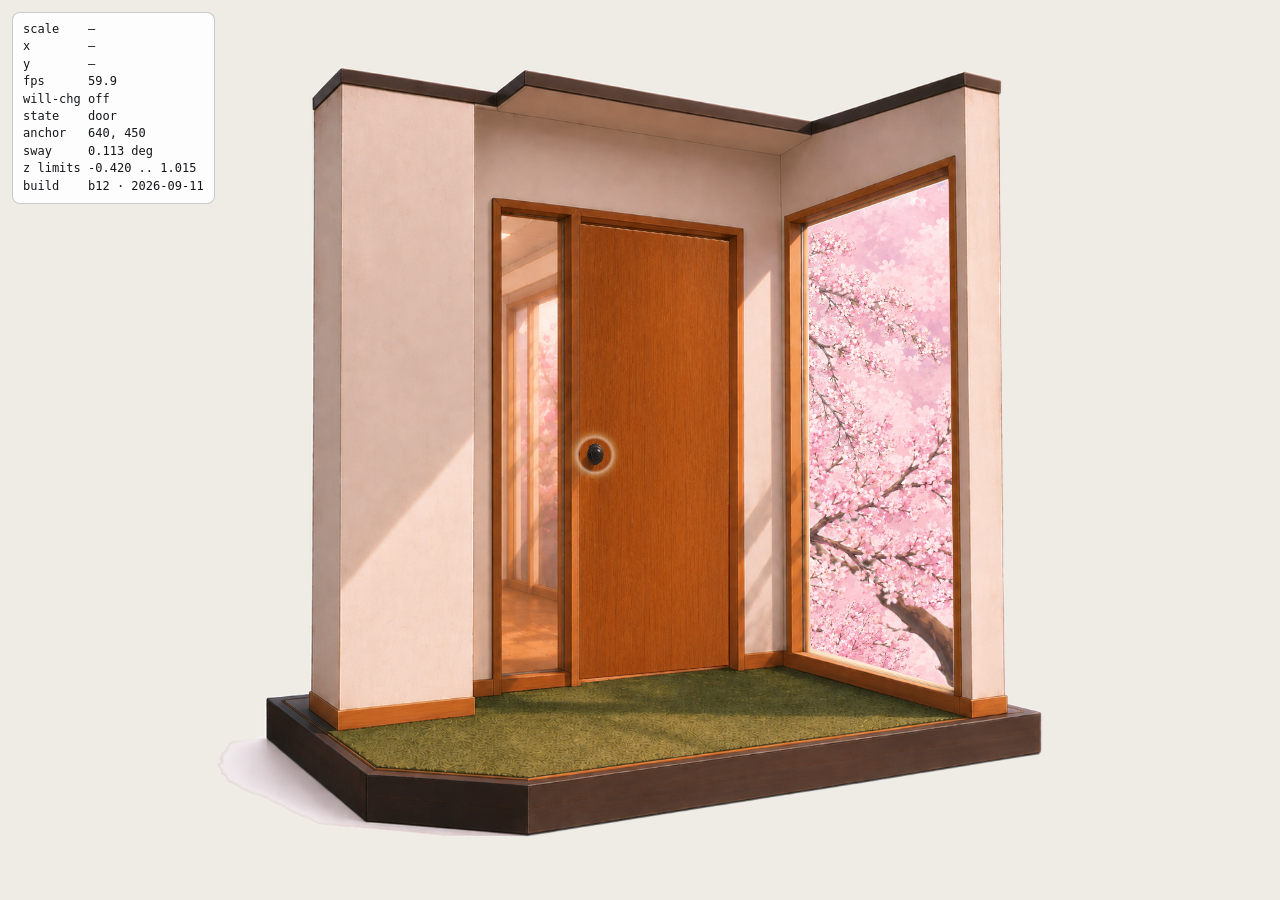
==== index.html @ 1ac0e824 "Publish diorama prototype" ====
<!doctype html>
<html lang="en">
<head>
<meta charset="utf-8">
<meta name="viewport" content="width=device-width, initial-scale=1">
<title>Diorama — feel prototype</title>

<!--
  FEEL PROTOTYPE — pan / zoom over a layered diorama.

  Single file, no build step, no network. The only external resources are the
  PNGs under design-lab/assets, by relative path — the cut-outs as delivered,
  plus assets/derived/, which design-lab/tools/prepare-assets.py writes by
  turning each object's baked-on pale contact shadow into honest alpha. Re-run
  that script whenever an asset is regenerated.

  §-references in the comments point at design-lab/research/diorama-motion.md
  for the camera, and at design-lab/research/natural-motion.md for the wind and
  the door swing. Every placement number in the scene layer was measured off
  the artwork; the comment beside it says how.

  The script is in two halves and they do not know about each other:
    §1–§4  camera + physics. Pure maths and one DOM-free state machine.
           This is the part that becomes lib/diorama/* in the real build.
    §5–§11 scene composition: this file's artwork, DOM, input plumbing,
           door transition, HUD.
  Both are reachable from window.Diorama, which is also what the
  verification harness drives.

  Entry points:
    prototype-feel.html          starts on the door scene
    prototype-feel.html#room     skips straight into the room
-->

<style>
  *, *::before, *::after { box-sizing: border-box; }

  html, body {
    margin: 0;
    height: 100%;
    background: #efece6;
    color: #14161a;
    font: 12px/1.45 ui-monospace, SFMono-Regular, Menlo, Consolas, monospace;
    -webkit-font-smoothing: antialiased;
  }

  #app { position: fixed; inset: 0; overflow: hidden; }

  [hidden] { display: none !important; }

  /* ─────────────────────────────────────────────────────────────────────
     VIEWPORT + STAGE
     §2.7 — we own every gesture on this element only, never on the page.
     ───────────────────────────────────────────────────────────────────── */
  .viewport {
    position: absolute;
    inset: 0;
    overflow: hidden;
    touch-action: none;
    overscroll-behavior: none;
    user-select: none;
    -webkit-user-select: none;
    cursor: grab;
  }
  .viewport[data-dragging="1"] { cursor: grabbing; }
  .viewport:focus { outline: none; }
  .viewport:focus-visible { box-shadow: inset 0 0 0 3px #fff, inset 0 0 0 6px #14161a; }

  /* §2.1 — transform-origin MUST be 0 0 or the anchoring algebra is only
     approximate. The box is the world box: 1306 x 1205, the base plate's
     natural size, which is WORLD in the script. */
  .stage {
    position: absolute;
    left: 0; top: 0;
    width: 1306px;
    height: 1205px;
    transform-origin: 0 0;
    /* NO will-change here. §3.3 — it is toggled from script, never declared. */
  }

  .paint { position: absolute; inset: 0; }

  /* One depth group = one constant 2D pan multiplier. §4.1 */
  .depth { position: absolute; inset: 0; transform-origin: 0 0; pointer-events: none; }
  .prop--spinnable { pointer-events: auto; }

  /* NO mix-blend-mode anywhere in this file. Every object in design-lab/assets
     is a real RGBA cut-out, and design-lab/tools/prepare-assets.py has already
     turned each one's baked-on pale contact shadow into either honest alpha or
     nothing at all. multiply was the workaround for opaque-RGB-on-white art;
     it is what made the desk look transparent, because it also multiplied the
     wood by whatever was behind it. */

  /* A static clipped aperture. The clip never moves; its children parallax and
     sway inside it. The room plate's glass is opaque paint, so the tree has to
     be drawn OVER the plate and cut back to the glass — which is what makes the
     clip the load-bearing part: it is the only thing standing between the tree
     canvas and the wall. Its polygons are measured from the plate's own pixels,
     see WINDOWS. */
  .slot { position: absolute; inset: 0; }

  .art { position: absolute; display: block; height: auto; -webkit-user-drag: none; }

  /* ── the tree, in pieces ──────────────────────────────────────────────
     One flat raster can only move as one thing, which is exactly what the
     owner rejected. The tree is now COMPOSED: far blossom haze, then the
     trunk, then five separate blossom branches, each a real cut-out hinged
     at the measured point where its bough runs off its own frame. Each layer
     carries its own transform-origin inline (measured from its alpha, see
     TREE_LAYERS), its own amplitude and its own phase lag, so the motion
     travels through the canopy instead of swinging in sync.
     No will-change: the running transform is already the compositing reason,
     and pinning it would fight the zoom's raster scale (diorama-motion §3.3). */
  .tree-layer { position: absolute; display: block; height: auto; -webkit-user-drag: none; }

  /* ── a BENDING bough (research/branch-bend.md §3.1, §6.2) ─────────────
     A rigid rotation swings a whole bough like a stick — the owner's exact
     objection. A real bough is a cantilever: displacement grows toward the
     tip as roughly s², sub-branches lag the base, blossom shimmers on top.
     Each bough is therefore a CHAIN of N nested segments. Every .seg is an
     unclipped wrapper rotated a little about the point where the bough's
     centreline crosses its seam; inside it, one overflow-hidden .strip shows
     that segment's band of the SAME image (one decode), and the next .seg
     rides inside it, so rotations accumulate down the chain and the composite
     curves. Chain, not fan: a fan shears neighbouring strips against each
     other by up to 3.7 px at the tip; a chain has zero shear, only a wedge
     the 8 px overlap hides. */
  .bough       { position: absolute; }
  .seg         { position: absolute; inset: 0; }
  .strip       { position: absolute; overflow: hidden; }
  .strip > img { position: absolute; left: 0; top: 0; display: block; height: auto; -webkit-user-drag: none; }

  /* The plate's own glass is a warm cream. A scrim over the whole aperture
     puts sky, haze and branches behind the same pane instead of leaving the
     composition looking pasted into a hole. */
  .glaze { position: absolute; inset: 0; pointer-events: none;
           background: linear-gradient(160deg, rgb(255 246 226 / .30), rgb(255 232 205 / .16) 55%, rgb(246 238 255 / .22)); }

  /* ── desktop objects ──────────────────────────────────────────────────
     The contact shadow is drawn here rather than left baked into the art, so
     that a hover can lift the object and grow its shadow — the cheapest signal
     that a thing is a thing and not a sticker. ::before is the shadow, sized
     and placed from the object's own footprint by buildProps(). */
  .prop { position: absolute; }
  /* height:auto is load-bearing: the width/height ATTRIBUTES on the <img> are
     presentational hints, so without it the object is stretched to its natural
     pixel height inside a percentage-width box. */
  .prop__img { position: absolute; left: 0; top: 0; width: 100%; height: auto;
               -webkit-user-drag: none;
               transition: transform 160ms cubic-bezier(.22,.61,.36,1); }
  .prop::before {
    content: "";
    position: absolute;
    left: 50%;
    top: calc(100% - var(--sh-y, 0px));         /* up from the object's foot */
    width: var(--sh-w, 0);
    height: var(--sh-h, 0);
    border-radius: 50%;
    background: rgb(52 40 22 / .38);
    filter: blur(var(--sh-blur, 3px));
    /* ONLY opacity transitions here, deliberately. This element carries a
       blur(), and scaling a blurred element forces the browser to re-run the
       blur every frame of the transition — ten props each re-blurring on
       hover is what made pointing at the desk stutter. Opacity on an already
       rasterised layer is a compositor-only change and costs nothing. */
    transition: opacity 160ms linear;
    transform: translate(-50%, -50%);
  }
  .prop--noshadow::before { display: none; }
  .prop:hover::before { opacity: .78; }
  /* The lift stays: translate is compositor-only and the img carries no
     filter, so it is cheap. It is also the whole affordance. */
  .prop:hover .prop__img { transform: translateY(-4%); }
  /* Fixed props (the chair) keep their painted floor shadow: no lift, or the
     baked shadow would slide up the carpet with the image. Hover affordance
     comes from the focus ring and cursor instead. */
  .prop--fixed:hover .prop__img { transform: none; }

  /* ── THE CHAIR SWIVEL ─────────────────────────────────────────────────
     A real swivel from one flat image. The turnaround sheet exists but its
     three rows sit at different camera heights (y-extents 72-383, 59-351,
     17-327), so playing those frames in sequence makes the chair hop; that
     needs a re-render at one height before it is usable.

     scaleX does the work instead, and it is not a cheat — it is exactly what
     an orthographic camera sees as a body turns about its vertical axis:
     full width face-on, zero edge-on, negative (mirrored) showing the back.
     Two full turns, decelerating, with a small vertical squash at the fastest
     part so it has weight rather than looking like a flipping card. The chair
     keeps its own painted floor shadow, so the transform origin sits at the
     castors and the shadow turns with it. */
  .prop--spin-unused .prop__img {
    animation: chairSwivel 2600ms cubic-bezier(.18,.55,.28,1) both;  /* owner 2026-09-06: 1500ms read as a spin-top */
    transform-origin: 50% 92%;              /* the castor hub, not the image centre */
  }
  @keyframes chairSwivel {
    0%   { transform: scaleX(1)     scaleY(1); }
    12%  { transform: scaleX(.30)   scaleY(1.012); }
    25%  { transform: scaleX(-.85)  scaleY(.994); }
    37%  { transform: scaleX(-.35)  scaleY(1.010); }
    50%  { transform: scaleX(.92)   scaleY(.996); }
    64%  { transform: scaleX(.34)   scaleY(1.006); }
    78%  { transform: scaleX(-.80)  scaleY(.998); }
    90%  { transform: scaleX(-.28)  scaleY(1.002); }
    100% { transform: scaleX(1)     scaleY(1); }
  }
  /* Keyboard users get the same affordance the cursor gets. */
  .jelly-canvas { position: absolute; touch-action: none; }
  /* the live IST clock's hands: bottom-anchored slivers over the handless
     face (centre 36.4%/32.3% of the art, radius ~24% of its width) */
  .clock-hand {
    position: absolute;
    left: 20.9%;                    /* painted clock's face on the desk plate */
    translate: -50% 0;
    background: #4a3b2a;
    transform-origin: 50% 100%;
    border-radius: 45%;
    pointer-events: none;
  }
  .clock-hand--h { width: 0.42%; top: 5.17%; height: 1.03%; }
  .clock-hand--m { width: 0.32%; top: 4.7%; height: 1.51%; }
  .clock-cap {
    left: 20.9%; top: 6.21%;
    width: 0.7%; aspect-ratio: 1;
    translate: -50% -50%;
    border-radius: 50%;
    background: #6a5230;
  }
  .lamp-zone {
    position: absolute;
    pointer-events: auto;               /* the .depth wrapper is pointer-transparent */
    left: 24.5%; top: 1.19%;
    width: 10%; height: 11.94%;
    background: transparent;
    border: 0; padding: 0;
    border-radius: 50%;
    cursor: pointer;
  }
  .lamp-zone:focus-visible { outline: none; box-shadow: 0 0 0 2px #fff, 0 0 0 5px #14161a; }
  /* the pull chain IS the painted chain: its own pixels sliced from the
     plate (asset 420,80-452,142), rendered exactly over itself — invisible
     at rest, the door-knob trick — and stretched on the pull. The earlier
     decorative bar drew a SECOND string beside the painted one. */
  .lamp-string {
    position: absolute;
    left: 30.24%; top: 6.63%;
    width: 2.30%; height: auto;
    transform-origin: 50% 4%;
    pointer-events: none;
    -webkit-user-drag: none;
  }
  .lamp-string--pull { animation: lampPull 420ms cubic-bezier(.3,.9,.4,1); }
  @keyframes lampPull {
    0%   { transform: scaleY(1); }
    40%  { transform: scaleY(1.45); }
    70%  { transform: scaleY(0.92); }
    100% { transform: scaleY(1); }
  }
  .chair-spin {
    position: absolute; bottom: 0;
    background-image: url('assets/derived/chair-spin.png');
    background-repeat: no-repeat;
    pointer-events: none;
  }
  /* ── NIGHT ────────────────────────────────────────────────────────────
     One class on the stage. Plates crossfade (two imgs, opacity), the panes
     darken through their existing glaze, one indigo veil dims the rest, the
     lamp pools warm light, and fireflies drift outside the glass. Every
     moving part is opacity or transform — nothing rasterises per frame. */
  .art--night { opacity: 0; transition: opacity 1100ms ease; }
  .night .art--night { opacity: 1; }
  .night-veil {
    position: absolute; inset: -2%;
    background: linear-gradient(200deg, rgb(24 28 66 / .50) 0%, rgb(30 26 58 / .38) 55%, rgb(16 20 48 / .52) 100%);
    opacity: 0; transition: opacity 1100ms ease;
    pointer-events: none;
  }
  .night .night-veil { opacity: 0.62; }
  .night .glaze { background: rgb(16 18 48 / .55); transition: background 1100ms ease; }
  .glaze { transition: background 1100ms ease; }
  .lamp-glow {
    position: absolute;
    width: 340%; aspect-ratio: 1;
    left: 50%; top: 12%;
    translate: -50% -50%;
    background: radial-gradient(circle, rgb(255 214 140 / .7) 0%, rgb(255 196 110 / .36) 30%, rgb(255 180 90 / 0) 65%);
    opacity: 0; transition: opacity 1100ms ease;
    pointer-events: none;
  }
  /* the pool: warm light ON THE WOOD around the lamp's base, flattened to
     the desk's perspective — the old giant radial washed the window out and
     drowned the fireflies (owner's screenshot) */
  .leg-shadow {
    position: absolute;
    width: 8.5%; height: 2%;
    translate: -50% -30%;
    border-radius: 50%;
    background: radial-gradient(ellipse, rgb(30 24 16 / .38) 0%, rgb(30 24 16 / .16) 55%, rgb(30 24 16 / 0) 75%);
    pointer-events: none;
  }
  .mug-steam {
    position: absolute;
    top: 34.6%;                      /* just above the painted mug's rim */
    width: 1.6%; height: 4%;
    border-radius: 50%;
    background: radial-gradient(ellipse, rgb(255 255 250 / .40) 0%, rgb(255 255 250 / 0) 65%);
    pointer-events: none;
    animation: steamRise 3.8s ease-in-out infinite;
    opacity: 0;
  }
  @keyframes steamRise {
    0%   { transform: translateY(0) scale(0.7); opacity: 0; }
    25%  { opacity: .55; }
    70%  { opacity: .25; }
    100% { transform: translateY(-260%) scale(1.25) translateX(30%); opacity: 0; }
  }
  .lamp-pool {
    position: absolute;
    left: 29.5%; top: 13.5%;
    width: 30%; height: 12.7%;
    translate: -50% -50%;
    border-radius: 50%;
    background: radial-gradient(ellipse, rgb(255 208 130 / .5) 0%, rgb(255 190 110 / .22) 45%, rgb(255 180 90 / 0) 72%);
    opacity: 0; transition: opacity 1100ms ease;
    pointer-events: none;
  }
  .night .lamp-pool { opacity: 1; }
  .night .lamp-glow { opacity: 1; }
  .firefly {
    position: absolute;
    width: 13px; height: 13px; border-radius: 50%;
    box-shadow: 0 0 10px 2px rgb(255 232 150 / .55);
    background: radial-gradient(circle, rgb(255 240 170 / .95) 0%, rgb(255 220 120 / .35) 45%, rgb(255 220 120 / 0) 70%);
    opacity: 0; transition: opacity 1500ms ease;
    pointer-events: none;
    animation: fireflyDrift var(--ff-dur, 11s) ease-in-out infinite alternate,
               fireflyPulse 3.1s ease-in-out infinite;
    animation-play-state: paused, paused;
  }
  .night .firefly { opacity: 1; animation-play-state: running, running; }
  @keyframes fireflyDrift {
    0%   { transform: translate(0, 0); }
    30%  { transform: translate(var(--ff-x1, 26px), var(--ff-y1, -34px)); }
    65%  { transform: translate(var(--ff-x2, -18px), var(--ff-y2, -12px)); }
    100% { transform: translate(var(--ff-x3, 12px), var(--ff-y3, -46px)); }
  }
  @keyframes fireflyPulse {
    0%, 100% { filter: none; opacity: .55; }
    50%      { opacity: 1; }
  }
  .prop--spinnable { cursor: pointer; }
  .prop--spinnable:focus-visible { outline: none; }
  .prop--spinnable:focus-visible .prop__img {
    filter: drop-shadow(0 0 0 #fff) drop-shadow(0 0 3px #14161a);
  }

  /* ─────────────────────────────────────────────────────────────────────
     HOTSPOTS — siblings of the painted stack, never children of it.
     §6.5(a): role="img" makes every descendant presentational.
     ───────────────────────────────────────────────────────────────────── */
  /* THE OVERLAY THAT ATE EVERY CLICK (found 2026-09-06): this list spans the
     whole stage ABOVE the props and hit-tested solid — elementFromPoint over
     the chair returned .hotspots, so no prop ever received a real click (the
     owner's dead chair/jelly; synthetic-event tests bypassed hit-testing and
     hid it). The list must be transparent to the pointer; only its buttons
     are controls. Same for the .depth wrappers below. */
  .hotspots { position: absolute; inset: 0; margin: 0; padding: 0; list-style: none; pointer-events: none; }
  .hotspots .hotspot { pointer-events: auto; }
  .hotspot {
    position: absolute;
    /* §6.5(c) — never smaller than 24 rendered CSS px. --k-settled is written
       once when motion settles, never inside a gesture. */
    min-width: calc(24px / var(--k-settled, 1));
    min-height: calc(24px / var(--k-settled, 1));
    translate: -50% -50%;
    padding: 0;
    border: 0;
    border-radius: 50%;
    /* A RING, not a blob (owner, 2026-09-04: the wide soft donut read as an
       orange smudge). A thin bright band hugging the knob with a fast falloff
       reads as light catching a rim; the centre stays transparent so the
       painted knob does the acting. */
    background: radial-gradient(circle,
      rgb(255 248 228 / 0) 0%, rgb(255 248 228 / 0) 31%,
      rgb(255 250 234 / .5) 36%, rgb(255 226 150 / .22) 43%,
      rgb(255 214 130 / .06) 50%, rgb(255 205 100 / 0) 60%);
    cursor: pointer;
    animation: knobPulse 3.8s ease-in-out infinite;
    transition: opacity 300ms ease-out;
  }
  .hotspot:hover, .door-knob:hover { animation-play-state: paused; opacity: 1; }
  .hotspot:focus-visible { outline: none; box-shadow: 0 0 0 2px #fff, 0 0 0 5px #14161a; }

  /* Breathing, not blinking: small amplitude, slow period, and the scale
     stays near 1 so the halo never lurches. */
  @keyframes knobPulse {
    0%, 100% { opacity: .55; scale: .97; }
    50%      { opacity: .95; scale: 1.05; }
  }

  /* ─────────────────────────────────────────────────────────────────────
     DOOR SCENE
     Paint order: full plate (contains the closed door) -> the warm opening
     painted over the closed leaf -> a clipped copy of the leaf that swings
     away and reveals it.
     ───────────────────────────────────────────────────────────────────── */
  .door-scene { position: absolute; inset: 0; display: grid; place-items: center; }
  .door-frame {
    position: relative;
    width: min(88vw, calc(88vh * 1354 / 1161));
    aspect-ratio: 1354 / 1161;
    transform-origin: 50% 52%;
  }
  /* The door-frame box is the ENTRY plate's 1354 x 1161, because every door
     measurement in this file was taken in that plate's pixel coordinates. The
     leaf-less plate is 1353 x 1163 and registers onto it at (-1, -1) — found
     by minimising squared error over a +-6 px search on a ceiling band with no
     door in it — so it is placed by that offset rather than stretched to fit. */
  .door-frame > img.plate {
    position: absolute;
    left: -0.0739%;                             /* -1 / 1354 */
    top: -0.0861%;                              /* -1 / 1161 */
    width: 99.9261%;                            /* 1353 / 1354 */
    height: auto;
  }
  /* The entry window: same lavender sky backstop and the same tree layers as
     the room, clipped to the aperture measured on the entry plate. Sits under
     the door-opening in paint order (the leaf swings in front of the wall, and
     the wall is in front of the glass). */
  .entry-window {
    position: absolute; inset: 0;
    background: linear-gradient(180deg, #d6c2e6 0%, #debad0 52%, #eecad7 100%);
    /* aperture on the 1354 x 1161 entry frame: TL(924,255) TR(1129,185)
       BR(1137,929) BL(927,870), flood-filled from a seed in the glass */
    clip-path: polygon(68.24% 21.96%, 83.38% 15.94%, 83.97% 80.02%, 68.46% 74.94%);
  }
  .entry-window .tree-layer { position: absolute; }
  /* The head and the threshold, and NOT the jambs. The clip is on the WRAPPER,
     never on the leaf: it must apply AFTER the leaf's transform, and clip-path
     on a transformed element itself is applied in that element's own space.

     VERIFIED, because it decides the whole technique: a clip-path on this
     ancestor does NOT flatten the leaf's own perspective. Rendered both cases
     side by side in headless Chrome — a leaf at perspective(600px)
     rotateY(-45deg) inside a clip-path parent and inside a plain parent give
     byte-identical geometry (74.34 x 160 both). Flattening applies to a
     CHILD's 3D context; here perspective() lives inside the leaf's own
     transform, so it is self-contained and safe.

     THE BUG THIS PARAGRAPH ONCE WAS: this comment was previously closed one
     paragraph early, leaving the text below as RAW TEXT in the stylesheet — a
     parse error that silently dropped the ENTIRE .door-opening rule. No clip
     existed at all: the leaf passed through the plaster on every swing, the
     owner reported "it overlaps with the frame" three times, and every
     verification still was judged for pose rather than occlusion. Found
     2026-09-06 by diffing a mid-swing frame against the closed frame and
     asking which pixels changed OUTSIDE the aperture.

     THE FREE-SIDE JAMB IS LOAD-BEARING. The correct inward swing
     carries the leaf's free stile up to 17.38 px PAST the jamb (plate x 586.3
     -> 568.92 at 21.17 deg, back by 43.69), and that overhang is physically
     behind the wall. Without this clip the leaf visibly passes THROUGH the
     plaster for the first 44 degrees, which is a worse tell than the squash.
     43.264% = 585.8/1354; the painted leaf's opaque edge renders at 587.96, so
     2.16 px of clearance and nothing is shaved at rest. The head and threshold
     percentages are the EXISTING lines re-evaluated at the new left edge —
     recomputing them is not optional, since keeping the old y values while
     moving x re-slopes both edges by ~10 px. */
  .door-opening {
    position: absolute; inset: 0;
    clip-path: polygon(43.264% 21.048%, 61.299% 23.489%,
                       61.299% 77.286%, 43.264% 79.281%);
  }

  /* THE LEAF. A real cut-out now, so there is no clip-path, no filter and no
     opacity on it — natural-motion.md §3.5 and diorama-motion.md §4.1 both
     note that any of those silently flattens a 3D context, and the closed pose
     below IS a projective transform. The wrapper's clip is safe because the
     leaf is a leaf: it has no 3D descendants for the flattening to affect.

     Two transforms are composed, and the order matters:
       matrix(swing) matrix3d(closed)
     `closed` maps the flat 580 x 1297 elevation onto the trapezoid the leaf
     actually occupies in the painting (measured; see DOOR in the script), so
     at rest the leaf is pixel-for-pixel the painted door. `swing` is the exact
     affine image of a rotation about a vertical hinge under a parallel
     projection (§3.5) and is the identity at 0°, so composing the two cannot
     disturb the closed pose. Both act about transform-origin, which sits on
     the hinge line — the whole line is fixed by the rotation, so only its x
     matters. 808.5 px of 580 = 139.397%. */
  .door-leaf {
    position: absolute;
    left: 0; top: 0;
    width: 42.836%;                             /* 580 / 1354 */
    height: auto;
    /* The pose is ONE absolute matrix3d in the element's own box, so there is
       no origin to conjugate by and no transform list to order. 139.397%
       45.093% was correct when the swing was a separate factor in plate space;
       with the solved camera it is actively wrong. */
    transform-origin: 0 0;
    -webkit-user-drag: none;
  }
  /* THE SHADOW AND THE SHADE. The face shading and cast shadow used to be one
     doorLeafFilter() string rewritten on the leaf every frame; a drop-shadow()
     whose offset and blur both change defeats the compositor's filter cache,
     so the whole leaf re-rasterised per frame — measured at ~233 ms of
     RasterTask inside the 1.4 s swing at DPR 2 (the "door feels laggy" item
     in DECISIONS §16). Both are now their own <img> whose filter never
     changes, so they rasterise once and the per-frame writes are transform
     and opacity only — compositor work, like the props' hover fix. Both start
     at opacity 0, so the closed pose stays bit-identical to the painting. */
  .door-shadow {
    position: absolute;
    left: 0; top: 0;
    width: 57.016%;                             /* 772 / 1354 */
    height: auto;
    transform-origin: 0 0;
    opacity: 0;
    pointer-events: none;
    -webkit-user-drag: none;
  }
  .door-shade {
    position: absolute;
    left: 0; top: 0;
    width: 42.836%;                             /* 580 / 1354, the leaf's box */
    height: auto;
    transform-origin: 0 0;
    opacity: 0;
    pointer-events: none;
    -webkit-user-drag: none;
  }
  .door-edge {
    position: absolute;
    left: 0; top: 0;
    width: 2.363%;                              /* 32 / 1354 */
    height: auto;
    transform-origin: 0 0;
    opacity: 0;
    pointer-events: none;
    -webkit-user-drag: none;
  }
  .door-knob-twist {
    position: absolute;
    left: 45.077%; top: 50.585%;                /* the knob's rendered centre */
    width: 2.511%;                              /* 34 / 1354 */
    height: auto;
    translate: -50% -50%;
    pointer-events: none;
    -webkit-user-drag: none;
  }
  /* Centred on the knob the leaf actually carries. The knob's dark pixels in
     assets/derived/just-door.png have their centroid at (60.4, 657.3), which
     the closed-pose homography puts at plate (610.3, 587.3) — 45.08% across
     and 50.59% down the 1354 x 1161 frame. */
  .door-knob {
    position: absolute;
    left: 45.077%; top: 50.585%;
    width: 7.6%; aspect-ratio: 1;
    translate: -50% -50%;
    padding: 0; border: 0; border-radius: 50%;
    /* Same ring treatment as .hotspot: the painted knob stays visible through
       the transparent centre (30% of the 44.8px farthest-corner radius keeps
       a clear hole over the 14.3px knob, with the bright band just outside). */
    background: radial-gradient(circle,
      rgb(255 248 228 / 0) 0%, rgb(255 248 228 / 0) 31%,
      rgb(255 250 234 / .5) 36%, rgb(255 226 150 / .22) 43%,
      rgb(255 214 130 / .06) 50%, rgb(255 205 100 / 0) 60%);
    cursor: pointer;
    animation: knobPulse 3.8s ease-in-out infinite;
    transition: opacity 300ms ease-out;
  }
  .door-knob:focus-visible { outline: none; box-shadow: 0 0 0 2px #fff, 0 0 0 5px #14161a; }

  /* Overexposure, not a cut to white: a white radial that grows and washes
     out from the doorway, so the scene blows out rather than being replaced.

     Deliberately NOT mix-blend-mode: screen. This element is inset:-60%, so
     it covers 2.2x the viewport in each axis, and it animates scale AND
     opacity for 1.75 s straight over the door art. A blend mode on that makes
     the compositor read the backdrop back every frame across the whole
     screen, which is the single most expensive thing in the transition. Over
     a light scene, white-over-alpha and white-screen are visually all but the
     same, so this buys the entire cost back for nothing. */
  .bloom {
    position: absolute;
    inset: -60%;
    pointer-events: none;
    background: radial-gradient(circle at 50% 49%, #fff 0%, #fff 24%, rgb(255 253 245 / .5) 45%, rgb(255 250 235 / 0) 70%);
    opacity: 0;
    transform-origin: 50% 50%;
  }

  /* ─────────────────────────────────────────────────────────────────────
     UI CHROME.  No backdrop-filter anywhere: its backdrop is the animating
     scene, so it would force a readback every frame.
     ───────────────────────────────────────────────────────────────────── */
  .ui { position: absolute; right: 12px; bottom: 12px; display: grid; gap: 8px; justify-items: end; }
  .pad { display: grid; grid-template-columns: repeat(3, 32px); grid-auto-rows: 32px; gap: 4px; }
  .pad button:nth-child(1) { grid-column: 2; }
  .row { display: flex; gap: 4px; }
  .pois { display: flex; gap: 4px; flex-wrap: wrap; justify-content: flex-end; max-width: 48vw; }

  /* Scoped to the UI chrome only. An unscoped `button` rule here once painted
     the door knob solid white on hover — the knob and hotspots are buttons
     too, and their hover treatment is theirs alone. */
  .ui button {
    font: inherit;
    color: #14161a;
    background: rgb(255 255 255 / .92);
    border: 1px solid rgb(20 22 26 / .24);
    border-radius: 7px;
    padding: 0 9px;
    min-height: 26px;
    cursor: pointer;
  }
  .ui button:hover { background: #fff; }
  button:focus-visible { outline: none; box-shadow: 0 0 0 2px #fff, 0 0 0 4px #14161a; }
  .pad button { padding: 0; }
  /* §6.6 — the rubber band is the signal that there is nothing more to see.
     Under reduced motion the band is gone, so the control has to say it. */
  button[aria-disabled="true"] { opacity: .42; cursor: default; }

  /* ─────────────────────────────────────────────────────────────────────
     DEBUG READOUT — toggled with D, visible by default.
     ───────────────────────────────────────────────────────────────────── */
  .hud {
    position: absolute;
    left: 12px; top: 12px;
    padding: 8px 10px;
    background: rgb(255 255 255 / .9);
    border: 1px solid rgb(20 22 26 / .22);
    border-radius: 8px;
    white-space: pre;
    pointer-events: none;
    font-variant-numeric: tabular-nums;
  }
  .hint {
    position: absolute;
    left: 12px; bottom: 12px;
    max-width: 46ch;
    padding: 8px 10px;
    background: rgb(255 255 255 / .8);
    border: 1px solid rgb(20 22 26 / .16);
    border-radius: 8px;
    color: rgb(20 22 26 / .78);
  }

  .sr-only {
    position: absolute; width: 1px; height: 1px; margin: -1px; padding: 0;
    overflow: hidden; clip-path: inset(50%); white-space: nowrap; border: 0;
  }

  /* §6.6 — reduced motion removes involuntary motion, never the interaction. */
  @media (prefers-reduced-motion: reduce) {
    .hotspot, .door-knob { animation: none; opacity: .85; }
    /* §6.6 — involuntary motion goes, the interaction stays. The wind is
       involuntary by definition, so every tree layer rests at identity: with
       no transforms the composition is simply the still painting. */
    .tree-layer, .seg { transform: none !important; }
    .prop__img, .prop::before { transition: none; }
  }
</style>
</head>

<body>
<div id="app">

  <!-- ── ROOM ─────────────────────────────────────────────────────────── -->
  <div class="viewport" id="viewport" tabindex="0" role="group"
       aria-label="Diorama room. Drag to pan, scroll or pinch to zoom. Arrow keys pan, plus and minus zoom, 0 resets."
       hidden>
    <div class="stage" id="stage">

      <!-- One composite image to assistive tech. §6.5(a) -->
      <div class="paint" role="img"
           aria-label="A cutaway model of a small office room on a plinth. A long wooden bench runs under a tall window, holding a clock, a stack of books, a folder, a notebook, an open laptop, a mug of coffee, a stack of photographs, a letter and pen, and an iPod. A swivel chair stands in front of it, a sticky note is stuck to the glass, and a cherry tree in blossom fills the window.">

        <!-- Base plate: the room SHELL only — walls, glass, carpet, plinth.
             Reference plane, depth factor 1.000. §4.2: splitting the desk out
             of this plate is the single asset change that decides whether the
             scene reads as a model or as a sticker. -->
        <div class="depth" data-z="0">
          <img class="art" src="assets/room-without-desk.png" alt=""
               width="1306" height="1205" draggable="false" style="left:0;top:0;width:100%">
          <img class="art art--night" src="assets/derived/room-night.png" alt=""
               width="1306" height="1205" draggable="false" style="left:0;top:0;width:100%">
        </div>

        <!-- Cherry tree seen through the two window apertures. Built by
             §5's buildWindows() from the WINDOWS table, because the layer's
             size is derived from the aperture and the layer's own parallax
             factor rather than hand-tuned. -->
        <div id="windows"></div>

        <!-- The desk, on its own plate in front of the shell. Placement is
             solved numerically, never eyeballed: see DESK in the script for the
             search and its residual. Built by buildDesk() so the one set of
             fitted numbers drives both the layer and the scale system. -->
        <div id="desk"></div>

        <!-- Everything that stands in the room. Built by §5's buildProps()
             from the PROPS table: each object states its real size in
             centimetres and where it touches the desktop, and its pixel size
             and position are derived. Nothing here is hand-sized, which is why
             adding an object is one row and no other change. -->
        <div id="props"></div>
      </div>

      <!-- Sibling of the painted stack, so it stays in the accessibility tree. -->
      <ul class="hotspots">
        <!-- Centred on the painted knob: its dark pixels' centroid on
             room-without-desk.png is (365,485) of 1306x1205 = 27.95%, 40.23%.
             .hotspot carries translate(-50%,-50%), so left/top ARE the centre. -->
        <li><button class="hotspot" id="exitKnob" type="button" data-nodrag
                    style="left:27.95%;top:40.23%;width:4.6%;aspect-ratio:1">
          <span class="sr-only">Leave the room and return to the door</span>
        </button></li>
      </ul>
    </div>
  </div>

  <!-- ── DOOR ─────────────────────────────────────────────────────────── -->
  <div class="door-scene" id="doorScene">
    <div class="door-frame" id="doorFrame">
      <!-- entry-base.png is a composite built offline (tools: see FIX-BRIEF):
           the doorless plate (without-door.png, so the corridor beyond is
           already painted and simply gets uncovered as the leaf swings off it)
           with the tree-free plate's EMPTY glass patched into the window, so
           the swaying branch stack can be composed behind the glass here just
           as it is inside the room. One plate, one leaf, one tree stack. -->
      <img class="plate" src="assets/entry-base.png"
           alt="A cutaway model of a small entryway on a plinth: a wooden door with a dark knob, a corridor beyond, and a cherry tree in blossom through the window."
           width="1353" height="1163" draggable="false">

      <!-- The window, with the same tree composition as the room's panes.
           Filled by buildEntryWindow(); the aperture polygon is measured off
           entry-no-tree.png by flood-filling the glass from a seed inside it. -->
      <div class="entry-window" id="entryWindow"></div>

      <!-- The leaf, inside the opening it can never leave. Its closed pose is a
           measured projective placement written by measureDoor(); the swing
           multiplies an affine on top of it. -->
      <div class="door-opening">
        <!-- The cast shadow, pre-blurred offline (tools/bake-door-shadow.py),
             clipped by the aperture; only shown for INWARD test poses. -->
        <img class="door-shadow" id="doorShadow" src="assets/derived/door-shadow.png" alt=""
             width="772" height="1489" draggable="false">
      </div>
      <!-- The leaf and companions sit OUTSIDE the clip since the swing went
           OUTWARD (2026-09-06): a door opening toward the viewer swings in
           FRONT of the wall, so the frame must not cut it. At rest the pose
           is pixel-identical to the painting either way. Edge slab first:
           when the projection folds it behind the face, the leaf paints over
           it. Shade last: a black baked copy at opacity (1 - b) equals
           brightness(b), rasterised once. -->
      <img class="door-edge" id="doorEdge" src="assets/derived/door-edge.png" alt=""
           width="32" height="1293" draggable="false">
      <img class="door-leaf" id="doorLeaf" src="assets/derived/just-door.png" alt=""
           width="580" height="1297" draggable="false">
      <img class="door-shade" id="doorShade" src="assets/derived/door-shade.png" alt=""
           width="580" height="1297" draggable="false">

      <!-- The knob, again, as a screen-aligned disc sliced from the plate at
           its rendered position — identical pixels over the painted knob, so
           invisible at rest. Rotating it during the knob beat sweeps the
           painted highlight: the twist the owner asked for. Hidden the moment
           the leaf starts moving, with the halo. -->
      <img class="door-knob-twist" id="knobTwist" src="assets/derived/door-knob.png" alt=""
           width="34" height="34" draggable="false">
      <button class="door-knob" id="enterKnob" type="button">
        <span class="sr-only">Open the door and enter the room</span>
      </button>
    </div>
  </div>

  <div class="bloom" id="bloom"></div>

  <!-- ── CHROME ───────────────────────────────────────────────────────── -->
  <!-- §6.5(b) WCAG SC 2.5.7: drag-to-pan is a failure without a
       single-pointer alternative. These are it. -->
  <div class="ui" id="ui" hidden>
    <div class="pois" id="pois"></div>
    <div class="row">
      <button type="button" data-cmd="zoom-out" id="btnOut" aria-label="Zoom out">&minus;</button>
      <button type="button" data-cmd="zoom-in" id="btnIn" aria-label="Zoom in">+</button>
      <button type="button" data-cmd="home">reset</button>
      <button type="button" data-cmd="exit">door</button>
    </div>
    <div class="pad">
      <button type="button" data-cmd="up" aria-label="Pan up">&uarr;</button>
      <button type="button" data-cmd="left" aria-label="Pan left">&larr;</button>
      <button type="button" data-cmd="down" aria-label="Pan down">&darr;</button>
      <button type="button" data-cmd="right" aria-label="Pan right">&rarr;</button>
    </div>
  </div>

  <div class="hud" id="hud"></div>
  <div class="hint" id="hint" hidden>drag to pan &middot; wheel or pinch to zoom &middot; arrows, + &minus; 0 &middot; D toggles this readout</div>
  <p class="sr-only" aria-live="polite" id="live"></p>
</div>

<script>
'use strict';

/* ══════════════════════════════════════════════════════════════════════
   §1  MATHS — pure, stateless, frame-rate independent.
   ══════════════════════════════════════════════════════════════════════ */

const clamp = (v, lo, hi) => (v < lo ? lo : v > hi ? hi : v);

/** ω₀ from Apple's "response" parameterisation: ω₀ = 2π / response. §2.2 */
const omegaFromResponse = (r) => (2 * Math.PI) / r;

/**
 * Exact closed-form step of the damped harmonic oscillator. §2.2
 *
 * NOT semi-implicit Euler. Euler drifts with refresh rate — the report
 * measures 99.6004 at 60 Hz against 99.8032 at 240 Hz for the same
 * integration — which would make the scene feel materially different on a
 * 120 Hz display. The closed form is composable, step(a) then step(b) ===
 * step(a+b), so it is frame-rate independent by construction.
 *
 * Mutates `s` in place: this runs every frame and must not allocate.
 */
function stepSpring(s, target, w0, zeta, dt) {
  const d = s.x - target;
  if (zeta < 1) {                                   // underdamped: one soft overshoot
    const w = w0 * Math.sqrt(1 - zeta * zeta);
    const e = Math.exp(-zeta * w0 * dt);
    const cs = Math.cos(w * dt);
    const sn = Math.sin(w * dt);
    const A = (s.v + zeta * w0 * d) / w;
    const pos = d * cs + A * sn;
    s.x = target + e * pos;
    s.v = e * (-zeta * w0 * pos + (A * w * cs - d * w * sn));
    return s;
  }
  const e = Math.exp(-w0 * dt);                     // critically damped: never overshoots
  s.x = target + e * (d + (s.v + w0 * d) * dt);
  s.v = e * (s.v - w0 * dt * (s.v + w0 * d));
  return s;
}

/**
 * Apple's UIScrollView resistance curve. §2.4
 *   f(x) = (x·d·c) / (d + c·x),   c = 0.55 on iOS
 * Monotonic, and asymptotes to `give` however hard you pull. That asymptote
 * is the physical signal: progressively harder, visibly refusing.
 */
const rubberband = (overshoot, give, c) => (overshoot * give * c) / (give + c * overshoot);

/** Project a raw value into [min,max] with soft resistance outside. §2.4 */
function bandTo(v, min, max, give, c) {
  if (max < min) { const mid = (min + max) / 2; min = mid; max = mid; }
  if (give <= 0 || c <= 0) return clamp(v, min, max);   // reduced motion degenerates to a hard clamp
  if (v < min) return min - rubberband(min - v, give, c);
  if (v > max) return max + rubberband(v - max, give, c);
  return v;
}

/**
 * Zoom by `dz` log-units keeping the viewport point (px,py) pinned. §2.1
 *
 *   w = (p − t)/k   and   w·k′ + t′ = p    ⟹    t′ = p − (p − t)·(k′/k)
 *   and k′/k = e^dz, so k drops out of the anchoring step entirely.
 *
 * Working in z = ln(scale) also removes the zoom-in/zoom-out asymmetry:
 * exp(+dz)·exp(−dz) === 1 exactly.
 */
function zoomAbout(cam, px, py, dz) {
  const s = Math.exp(dz);
  cam.z += dz;
  cam.x = px - (px - cam.x) * s;
  cam.y = py - (py - cam.y) * s;
  return cam;
}

/** Pan limits at a given zoom; centres the stage when it is smaller than the view. §2.1 */
function panBounds(world, view, z, margin) {
  const k = Math.exp(z);
  const axis = (content, viewport) =>
    content + 2 * margin >= viewport
      ? { min: viewport - content - margin, max: margin }
      : { min: (viewport - content) / 2, max: (viewport - content) / 2 };
  return { x: axis(world.w * k, view.w), y: axis(world.h * k, view.h) };
}

/* Wheel normalisation. §2.6 — there is no cross-browser meaning to a delta;
   the spec itself says authors cannot assume one. */
const LINE_PX = 16;
const PAGE_PX = 400;
const PINCH_GAIN = 2.2;
const WHEEL_NOTCH = 0.16;      // ln-units per detent ≈ 17% per click

function normalizeWheel(e) {
  let dx = e.deltaX, dy = e.deltaY;
  if (dx === 0 && e.shiftKey) { dx = dy; dy = 0; }                // horizontal wheel arrives as shift+deltaY
  if (e.deltaMode === 1) { dx *= LINE_PX; dy *= LINE_PX; }        // DOM_DELTA_LINE
  else if (e.deltaMode === 2) { dx *= PAGE_PX; dy *= PAGE_PX; }   // DOM_DELTA_PAGE
  return { dx: dx, dy: dy };
}

/** Pinch → log-scale delta. Symmetric by construction: dz(+d) + dz(−d) === 0. */
function dzFromPinch(dyNorm, gain) {
  const g = gain === undefined ? PINCH_GAIN : gain;
  const dy = Math.sign(dyNorm) * Math.min(24, Math.abs(dyNorm));  // Burzo's clamp
  return -Math.sign(dy) * Math.log(1 + Math.abs((g * dy) / 100));
}

/** Mouse wheel → log-scale delta. Magnitude deliberately discarded. §2.6 */
const dzFromNotch = (dyNorm) => -Math.sign(dyNorm) * WHEEL_NOTCH;

/** Apparent scale of a flat plane at notional depth z under perspective P. §4.1 */
const depthFactor = (z, P) => P / (P - z);

const DioramaMath = Object.freeze({
  clamp, omegaFromResponse, stepSpring, rubberband, bandTo,
  zoomAbout, panBounds, normalizeWheel, dzFromPinch, dzFromNotch, depthFactor
});

/* ══════════════════════════════════════════════════════════════════════
   §2  VELOCITY TRACKER — §2.9
       Sliding first-vs-last window over ~100 ms. A last-frame delta is far
       too noisy: one 8 ms frame with 1 px of jitter reads as 125 px/s.
   ══════════════════════════════════════════════════════════════════════ */
function createVelocityTracker(windowMs) {
  const s = [];
  return {
    reset() { s.length = 0; },
    add(t, x, y) {
      s.push({ t: t, x: x, y: y });
      const cut = t - windowMs;
      while (s.length > 2 && s[0].t < cut) s.shift();
    },
    get() {
      const n = s.length;
      if (n < 2) return { vx: 0, vy: 0 };
      const a = s[0], b = s[n - 1];
      const dt = (b.t - a.t) / 1000;
      if (dt <= 1e-4) return { vx: 0, vy: 0 };
      return { vx: (b.x - a.x) / dt, vy: (b.y - a.y) / dt };
    }
  };
}

/* ══════════════════════════════════════════════════════════════════════
   §3  WHEEL DEVICE HEURISTIC — §2.6
       Flagged UNVERIFIED in the report: no API reports the input device and
       these weights are untested on hardware. What makes a misclassification
       survivable rather than fatal ships alongside it — visible +/−
       buttons, keyboard zoom, and ctrl/cmd+wheel as an explicit override.
   ══════════════════════════════════════════════════════════════════════ */
function createWheelClassifier() {
  let mode = null;
  let last = 0;
  return function classify(e, now) {
    if (now - last > 500) mode = null;              // latch, so one misread cannot flip mid-gesture
    last = now;
    if (mode) return mode;
    const ay = Math.abs(e.deltaY);
    let score = 0;                                  // + = wheel, − = trackpad
    if (e.deltaMode !== 0) score += 3;              // strongest signal
    if (!Number.isInteger(e.deltaY)) score -= 3;
    if (e.deltaX !== 0) score -= 1;
    if (e.deltaMode === 0 && ay >= 40 && ay % 20 === 0) score += 2;
    if (e.deltaMode === 0 && ay > 0 && ay < 12) score -= 1;
    mode = score >= 1 ? 'wheel' : 'trackpad';
    return mode;
  };
}

/* ══════════════════════════════════════════════════════════════════════
   §4  CAMERA + PHYSICS — the whole of the "silky".

       No DOM, no rAF, no performance.now(). Every entry point takes the
       clock as an argument and `step(dt, now)` advances one frame, so a
       harness can run it deterministically at any refresh rate.

       THE ANCHOR RULE. `anchor` is the viewport point the zoom holds fixed,
       and stepZoom() re-applies it on every frame the z spring moves — for
       whatever reason it moves. So there must be no way to disturb z
       without naming the anchor in the same call. Every public method that
       can move z (zoomBy, zoomTo, flyTo, home, setViewport) sets it. That
       is not decoration: the bug this prototype was written to catch was a
       zoom that sprang about a stale anchor left over from a previous
       gesture, which drags the whole room sideways as it settles.
   ══════════════════════════════════════════════════════════════════════ */
function createCamera(options) {
  const world = options.world;
  const pois = options.pois;

  /* Everything here except bandC and Apple's 0.55 is a judgement number the
     report explicitly refuses to source. These are the hand-tuning knobs. */
  const cfg = {
    homeFill: 0.88,                       // fraction of the viewport the room fills at home
    /* Scene-supplied framing. The physics does not care where home is; the
       composition does, and it is the composition that knows the objects are
       small. Defaults reproduce the whole-room-centred behaviour exactly. */
    homeBoost: 1,                         // home is this much closer than that fit
    homeFocus: null,                      // { x, y } world point held at the centre
    zOutLog: Math.log(1.3),               // how much wider than home you may pull
    zInLog: Math.log(4.2),                // how much closer than home you may push
    w0Track: omegaFromResponse(0.15),     // tracking a live discrete input
    w0Settle: omegaFromResponse(0.42),    // settling, and the return from a limit
    w0Fly: omegaFromResponse(0.55),       // magnetic settle onto a point of interest
    zetaBounce: 0.86,                     // ζ<1 ONLY when returning from past a limit
    panGive: 0,                           // set by setViewport(): 18% of the short side
    zGive: Math.log(1.6),                 // never more than 60% past a zoom limit, §2.5
    bandC: 0.55,                          // Apple's constant
    tau: 0.26,                            // momentum time constant, §2.10
    momentum: true,
    idleMs: 110,                          // "the user stopped" threshold, §2.5
    minFling: 60,                         // px/s below which we do not glide at all
    restPx: 0.5,                          // Motion's own inertia restDelta
    restZ: 0.0008,
    /* A spring approaches its target asymptotically and never arrives, so
       without an explicit rest test the camera keeps emitting new — visually
       identical — transform strings forever, and §3.3's raster hand-back never
       fires: will-change stays pinned ON, which is the exact failure mode that
       makes zoomed art go soft. So snap to the target once the remaining error
       is below what the rendered transform can express. The stage writes
       translate to 2 dp and scale to 5 dp, so 0.004 px and 2e-6 log units
       (< 1e-5 of k at this scene's maximum k) are both under the last digit. */
    snapPx: 0.004,
    snapVpx: 0.4,
    snapZ: 2e-6,
    snapVz: 2e-4,
    magDz: Math.log(1.28),                // magnet capture radius, log-scale units
    magDs: 0.14,                          // magnet capture radius, fraction of short side
    magRearm: 1.6                         // hysteresis, so a snap cannot re-fire instantly
  };

  /** The rendered camera. z = ln(scale). §2.1 */
  const cam = { x: 0, y: 0, z: 0 };
  const view = { w: 1, h: 1 };
  const limits = { zMin: 0, zMax: 0, zHome: 0 };
  const anchor = { x: 0, y: 0 };

  /** One smoothed axis: a raw intent that may run past the limits, plus the
      spring state actually rendered. Band the OUTPUT, never the state (§2.4) —
      banding the stored value makes a reversal feel dead for the first pixels. */
  const makeAxis = () => ({ intent: 0, s: { x: 0, v: 0 }, bounce: false });
  const axX = makeAxis();
  const axY = makeAxis();
  const axZ = makeAxis();

  let glide = null;                     // { vx, vy } px/s
  let dragging = false;
  let directZoom = false;               // touch pinch: direct manipulation, so no smoothing
  let magnet = null;                    // { poi }
  let magnetArmed = false;
  let interacted = false;
  let reduce = false;
  let lastPanInput = -1e9;
  let lastZoomInput = -1e9;
  let sized = false;

  const setAnchor = (px, py) => { anchor.x = px; anchor.y = py; };

  /* ── framing ──────────────────────────────────────────────────────── */

  /**
   * Resize. The limits are derived from the viewport, so a resize can move
   * the z spring's target on its own — which is exactly the situation the
   * anchor rule exists for. Re-anchor to the new centre, rebase z by the
   * shift in zHome, and re-solve the pan so the world point that was
   * centred stays centred. Nothing springs; a resize is not an animation.
   */
  function setViewport(w, h) {
    const kOld = Math.exp(cam.z);
    const cx = sized ? (view.w * 0.5 - cam.x) / kOld : world.w / 2;
    const cy = sized ? (view.h * 0.5 - cam.y) / kOld : world.h / 2;
    const zHomeOld = limits.zHome;

    view.w = w;
    view.h = h;
    const fit = Math.min(w * cfg.homeFill / world.w, h * cfg.homeFill / world.h);
    limits.zHome = Math.log(fit * cfg.homeBoost);
    limits.zMin = limits.zHome - cfg.zOutLog;
    limits.zMax = limits.zHome + cfg.zInLog;
    cfg.panGive = reduce ? 0 : Math.min(w, h) * 0.18;
    setAnchor(w * 0.5, h * 0.5);

    if (!sized) { sized = true; home(0); return; }
    if (!interacted) { home(0); return; }

    const z = clamp(axZ.s.x + (limits.zHome - zHomeOld), limits.zMin, limits.zMax);
    const k = Math.exp(z);
    setAll(w * 0.5 - cx * k, h * 0.5 - cy * k, z);
  }

  /** Snap every axis — intent, spring position, spring velocity — to one pose. */
  function setAll(x, y, z) {
    axZ.intent = z; axZ.s.x = z; axZ.s.v = 0; axZ.bounce = false;
    axX.intent = x; axX.s.x = x; axX.s.v = 0; axX.bounce = false;
    axY.intent = y; axY.s.x = y; axY.s.v = 0; axY.bounce = false;
    cam.x = x; cam.y = y; cam.z = z;
    glide = null;
    magnet = null;
    magnetArmed = false;
  }

  /**
   * Frame the whole room. A non-zero `zOffsetLog` starts the camera that
   * much closer and leaves the z spring pointed at home, so the room
   * resolves outward — which is how the door transition lands.
   */
  function home(zOffsetLog) {
    const z = clamp(limits.zHome + (zOffsetLog || 0), limits.zMin, limits.zMax);
    const k = Math.exp(z);
    const fx = cfg.homeFocus ? cfg.homeFocus.x : world.w / 2;
    const fy = cfg.homeFocus ? cfg.homeFocus.y : world.h / 2;
    // Clamp to the legal pan region, or the first frame springs back off a pose
    // that was never reachable. A world-centred home is always inside it, so
    // this changes nothing for the default framing.
    const b = panBounds(world, view, z, 0);
    setAll(clamp(view.w * 0.5 - fx * k, b.x.min, b.x.max),
           clamp(view.h * 0.5 - fy * k, b.y.min, b.y.max), z);
    axZ.intent = limits.zHome;          // the residual z the spring will unwind
    setAnchor(view.w * 0.5, view.h * 0.5);
  }

  /**
   * The cursor anchor moves the translation, so every quantity living in
   * translation space must move with it under the same affine map, or intent,
   * rendered position and velocity drift apart. §2.5
   */
  function applyAnchor(px, py, dz) {
    const s = Math.exp(dz);
    zoomAbout(cam, px, py, dz);
    axX.intent = px - (px - axX.intent) * s;
    axY.intent = py - (py - axY.intent) * s;
    axX.s.x = px - (px - axX.s.x) * s;
    axY.s.x = py - (py - axY.s.x) * s;
    axX.s.v *= s;                                     // an affine map scales velocity by s
    axY.s.v *= s;
    if (glide) { glide.vx *= s; glide.vy *= s; }
  }

  /* ── momentum ─────────────────────────────────────────────────────── */

  /**
   * §2.10 — amplitude = v₀·τ, NOT the widely-copied 0.8·v₀.
   * With x(t) = target − A·e^(−t/τ) the initial speed is A/τ, so A = 0.8·v₀ at
   * τ = 0.325 launches at 2.46× the release velocity: a visible kick on every
   * flick. A = v₀·τ starts at exactly v₀, which is C1-continuous with the drag.
   */
  function stepMomentum(dt) {
    if (!glide) return;
    const decay = Math.exp(-dt / cfg.tau);            // exact integration of v′ = −v/τ
    axX.intent += glide.vx * cfg.tau * (1 - decay);
    axY.intent += glide.vy * cfg.tau * (1 - decay);
    glide.vx *= decay;
    glide.vy *= decay;

    // Hand off to the settle spring on leaving the legal region, seeded with the
    // glide velocity at that instant, so glide → bounce reads as one motion and
    // not as two animations stitched together.
    const b = panBounds(world, view, cam.z, 0);
    if (glide.vx !== 0 && (axX.intent < b.x.min || axX.intent > b.x.max)) { axX.s.v = glide.vx; glide.vx = 0; }
    if (glide.vy !== 0 && (axY.intent < b.y.min || axY.intent > b.y.max)) { axY.s.v = glide.vy; glide.vy = 0; }

    if (glide.vx === 0 && glide.vy === 0) { glide = null; return; }
    if (Math.abs(glide.vx * cfg.tau) < cfg.restPx &&
        Math.abs(glide.vy * cfg.tau) < cfg.restPx) glide = null;
  }

  /* ── one axis of the pan ──────────────────────────────────────────── */
  function stepPanAxis(a, min, max, live, direct, dt) {
    let target;
    if (live) {
      target = bandTo(a.intent, min, max, cfg.panGive, cfg.bandC);
    } else {
      const c = clamp(a.intent, min, max);
      if (c !== a.intent) { a.intent = c; a.bounce = cfg.panGive > 0; }  // release the stretch
      target = c;
    }
    if (direct) {
      // Direct manipulation is NEVER smoothed (§2.3). Rendered === banded intent,
      // and the spring's velocity is kept warm for the release handoff.
      a.s.v = (target - a.s.x) / dt;
      a.s.x = target;
      return;
    }
    stepSpring(a.s, target, live ? cfg.w0Track : cfg.w0Settle,
               a.bounce ? cfg.zetaBounce : 1, dt);
    if (a.bounce && Math.abs(a.s.x - target) < cfg.restPx && Math.abs(a.s.v) < 8) a.bounce = false;
    if (!live && Math.abs(a.s.x - target) < cfg.snapPx && Math.abs(a.s.v) < cfg.snapVpx) {
      a.s.x = target; a.s.v = 0;                      // arrive, so the loop can go quiet
    }
  }

  /* ── zoom ─────────────────────────────────────────────────────────── */
  function stepZoom(dt, now) {
    const live = directZoom || (now - lastZoomInput < cfg.idleMs);
    let target;

    if (live) {
      target = bandTo(axZ.intent, limits.zMin, limits.zMax, cfg.zGive, cfg.bandC);
    } else {
      const c = clamp(axZ.intent, limits.zMin, limits.zMax);
      if (c !== axZ.intent) { axZ.intent = c; axZ.bounce = cfg.zGive > 0; }
      target = c;
    }

    const prev = axZ.s.x;
    if (directZoom) {
      axZ.s.v = (target - axZ.s.x) / dt;
      axZ.s.x = target;
    } else {
      // Switching ω₀ and ζ between live and settling is a discontinuity in the
      // parameters, not the state: position and velocity carry across untouched.
      const w0 = magnet ? cfg.w0Fly : (live ? cfg.w0Track : cfg.w0Settle);
      stepSpring(axZ.s, target, w0, axZ.bounce ? cfg.zetaBounce : 1, dt);
      if (axZ.bounce && Math.abs(axZ.s.x - target) < cfg.restZ && Math.abs(axZ.s.v) < 0.02) {
        axZ.bounce = false;
      }
      if (!live && !magnet && Math.abs(axZ.s.x - target) < cfg.snapZ && Math.abs(axZ.s.v) < cfg.snapVz) {
        axZ.s.x = target; axZ.s.v = 0;
      }
    }

    // Re-apply the cursor anchor with the RENDERED delta, not the raw one. §2.5
    const dz = axZ.s.x - prev;
    if (dz !== 0) applyAnchor(anchor.x, anchor.y, dz);
    else cam.z = axZ.s.x;
  }

  /* ── magnetic settle ──────────────────────────────────────────────── */
  function poiTargetZ(poi) {
    const k = Math.min(view.w / (poi.w * 1.22), view.h / (poi.h * 1.22));
    return clamp(Math.log(k), limits.zMin, limits.zMax);
  }

  /** Normalised distance from the current camera to a POI's composed framing. */
  function poiScore(poi) {
    const k = Math.exp(cam.z);
    const sx = cam.x + poi.x * k;                     // the POI's current screen position
    const sy = cam.y + poi.y * k;
    const dz = (cam.z - poiTargetZ(poi)) / cfg.magDz;
    const ds = Math.hypot(sx - view.w * 0.5, sy - view.h * 0.5) /
               (Math.min(view.w, view.h) * cfg.magDs);
    return Math.hypot(dz, ds);
  }

  function considerMagnet(now) {
    if (dragging || glide || magnet || !interacted) return;
    if (now - lastPanInput < 140 || now - lastZoomInput < 140) return;

    let best = null, bestScore = Infinity;
    for (let i = 0; i < pois.length; i++) {
      const sc = poiScore(pois[i]);
      if (sc < bestScore) { bestScore = sc; best = pois[i]; }
    }
    if (!magnetArmed) { if (bestScore > cfg.magRearm) magnetArmed = true; return; }
    if (bestScore <= 1) { magnet = { poi: best }; magnetArmed = false; }
  }

  /**
   * While the magnet converges, the zoom anchor is the POI itself. The anchored
   * zoom then pins the object on screen and the pan spring only has to slide it
   * to centre — the two become orthogonal instead of fighting each other.
   */
  function prepMagnet() {
    const k = Math.exp(cam.z);
    setAnchor(cam.x + magnet.poi.x * k, cam.y + magnet.poi.y * k);
    axZ.intent = poiTargetZ(magnet.poi);
  }

  function stepMagnetPan(dt) {
    const k = Math.exp(cam.z);
    const tx = view.w * 0.5 - magnet.poi.x * k;       // recomputed from the CURRENT k
    const ty = view.h * 0.5 - magnet.poi.y * k;
    stepSpring(axX.s, tx, cfg.w0Fly, 1, dt);
    stepSpring(axY.s, ty, cfg.w0Fly, 1, dt);
    axX.intent = axX.s.x;
    axY.intent = axY.s.x;

    if (Math.abs(axZ.s.x - axZ.intent) < cfg.restZ &&
        Math.abs(axX.s.x - tx) < cfg.restPx &&
        Math.abs(axY.s.x - ty) < cfg.restPx) magnet = null;
  }

  /* ── the frame ────────────────────────────────────────────────────── */
  function step(dt, now) {
    if (magnet) prepMagnet();
    stepMomentum(dt);
    stepZoom(dt, now);

    if (magnet) {
      stepMagnetPan(dt);
    } else {
      // Bounds depend on z, so they move under the band during a simultaneous
      // zoom-and-pan. Recompute every frame: six arithmetic operations. §2.4
      const b = panBounds(world, view, cam.z, 0);
      const glideX = !!glide && glide.vx !== 0;
      const glideY = !!glide && glide.vy !== 0;
      const recent = now - lastPanInput < cfg.idleMs;
      stepPanAxis(axX, b.x.min, b.x.max, dragging || glideX || recent, dragging || glideX, dt);
      stepPanAxis(axY, b.y.min, b.y.max, dragging || glideY || recent, dragging || glideY, dt);
    }

    cam.x = axX.s.x;
    cam.y = axY.s.x;
    considerMagnet(now);
  }

  /* ── public input surface ─────────────────────────────────────────── */
  function cancelMotion() { glide = null; magnet = null; }

  function panBy(dx, dy, now) {
    cancelMotion();
    interacted = true;
    axX.intent += dx;
    axY.intent += dy;
    lastPanInput = now;
  }

  /** Smoothed zoom by a log delta, held about (px,py). Wheel, keyboard, buttons. */
  function zoomBy(dz, px, py, now) {
    cancelMotion();
    interacted = true;
    setAnchor(px, py);
    axZ.intent += dz;                                 // may exceed the limits — that is the point
    lastZoomInput = now;
  }

  /** Absolute zoom, held about (px,py). Pinch: direct, so never smoothed. */
  function zoomTo(z, px, py, now) {
    interacted = true;
    setAnchor(px, py);
    axZ.intent = z;
    lastZoomInput = now;
  }

  function beginDrag(now) {
    cancelMotion();                                   // an interrupting grab kills the glide
    interacted = true;
    dragging = true;
    lastPanInput = now;
  }

  function dragBy(dx, dy, now) {
    axX.intent += dx;                                 // 1:1, zero smoothing
    axY.intent += dy;
    lastPanInput = now;
  }

  function endDrag(vx, vy, now) {
    dragging = false;
    glide = (!cfg.momentum || Math.hypot(vx, vy) < cfg.minFling) ? null : { vx: vx, vy: vy };
    lastPanInput = now;
  }

  function beginPinch(now) { cancelMotion(); interacted = true; dragging = false; directZoom = true; lastZoomInput = now; }
  function endPinch(now) { directZoom = false; lastZoomInput = now; }
  function resumeDrag(now) { dragging = true; lastPanInput = now; }

  function flyTo(poi) {
    interacted = true;
    glide = null;
    magnet = { poi: poi };
    magnetArmed = false;
    prepMagnet();                                     // names the anchor before z can move
  }

  function setReducedMotion(off) {
    reduce = off;
    // One code path: the time constants collapse and `give` goes to zero,
    // which turns bandTo into a hard clamp. §6.6
    cfg.w0Track = omegaFromResponse(off ? 0.001 : 0.15);
    cfg.w0Settle = omegaFromResponse(off ? 0.001 : 0.42);
    cfg.w0Fly = omegaFromResponse(off ? 0.001 : 0.55);
    cfg.zGive = off ? 0 : Math.log(1.6);
    cfg.momentum = !off;
    cfg.panGive = off ? 0 : Math.min(view.w, view.h) * 0.18;
  }

  /** '' | 'min' | 'max' — drives the aria-live text and the +/− button states. */
  function zoomLimitState() {
    if (axZ.s.x >= limits.zMax - 1e-3) return 'max';
    if (axZ.s.x <= limits.zMin + 1e-3) return 'min';
    return '';
  }

  /** True while anything could still move, including a held-still drag. The
      velocity terms are exact comparisons because the springs snap to rest. */
  function isBusy(now) {
    return dragging || directZoom || !!glide || !!magnet ||
           now - lastPanInput < cfg.idleMs || now - lastZoomInput < cfg.idleMs ||
           axZ.s.v !== 0 || axX.s.v !== 0 || axY.s.v !== 0;
  }

  function mode(now) {
    if (dragging) return 'drag';
    if (directZoom) return 'pinch';
    if (glide) return 'glide';
    if (magnet) return 'magnet:' + magnet.poi.id;
    if (now - lastPanInput < cfg.idleMs || now - lastZoomInput < cfg.idleMs) return 'input';
    if (axZ.bounce || axX.bounce || axY.bounce) return 'bounce';
    return 'rest';
  }

  return {
    cam: cam, view: view, limits: limits, cfg: cfg, anchor: anchor,
    setViewport, setReducedMotion, home, step,
    panBy, zoomBy, zoomTo, beginDrag, dragBy, endDrag,
    beginPinch, endPinch, resumeDrag, flyTo, cancelMotion,
    zoomLimitState, isBusy, mode
  };
}

/* ══════════════════════════════════════════════════════════════════════
   §5  SCENE DATA — this file's artwork. The camera above never sees it.
   ══════════════════════════════════════════════════════════════════════ */

const WORLD = { w: 1306, h: 1205 };                 // base plate natural size == .stage box

/* §4.1 — layers are authored as notional depths in data-z and converted once
   to the constant pan multiplier s = P/(P − z):
     tree, both windows  z = −1200   s = 0.600
     room shell          z =     0   s = 1.000   (reference plane)
     sticky note (glass) z =     0   s = 1.000   stuck to the pane, so no slide
     desk                z =  +130   s = 1.078
     everything ON the desk           s = 1.078  — SAME layer as the desk
     chair               z =  +200   s = 1.125
   Two deliberate choices here, both answering "everything looks out of place":

   (a) Every desktop object shares the desk's depth EXACTLY. Give a mug even a
       slightly different multiplier and it slides across the wood as you pan,
       which reads as the object floating; correctness of contact is worth more
       than a few extra pixels of parallax on a 4 cm object.
   (b) Both apertures show the SAME tree, so both get the same depth. They had
       −1800 and −1200, which pulled one copy of one tree in two directions.
   Spread is now 0.60 … 1.125, about 1.9x, down from 2.3x. */
const PERSPECTIVE = 1800;

/* ══════════════════════════════════════════════════════════════════════
   SCALE SYSTEM — ONE source of truth for how big anything is.

   Every object states its real-world size in centimetres. Its pixel size is
   derived. No object is ever hand-tuned to "look about right", because that
   is how the clock ended up 46 cm tall.

   THE ANCHOR IS THE DESK, MEASURED VERTICALLY.
   In assets/desk-only.png (1107 x 809) the back-left leg stands at x = 70.
   Care: at x = 70 the top face's BACK edge is at y = 101, but the leg is at
   the FRONT of the desk. The work surface directly above the leg is the front
   edge at y = 168 (column dump: bright top face 101..167, front-edge highlight
   at 167, slab face 169..191, leg 193..377). Foot at y ≈ 378, so the 73 cm
   stand-off is 210 source px, not 270 — the audit caught the back-edge misread
   inflating the vertical scale by 28.6%. The desk plate is laid into the room
   at scale 0.461 (fitted numerically, see DESK), so

       PX_PER_CM_UP = 210 * 0.461 / 73 = 1.3262 stage px per cm

   The bench itself, from the committed constants: top face 438.7 x 126.0
   stage px = 331 x 95 cm at this scale — a full-wall bench, not a 1.8 m desk.
   Vertical is the axis this projection does not foreshorten at all, so props
   that stand quote a height and use axis 'up'. Props lying on the desktop
   quote their projected image extent and use axis 'along' — that quoted value
   is ALREADY a projected extent, which is why FORESHORTEN below is 1.0: the
   earlier cos(30°) applied projection twice and shrank everything lying flat
   by a further ~15% (the audit measured the combined error at ~1.6x).
   ══════════════════════════════════════════════════════════════════════ */
/* ── THE DESK, SOLVED NUMERICALLY ──────────────────────────────────────
   assets/desk-only.png is composited over assets/room-without-desk.png and the
   result compared, pixel for pixel, against the original ONE-PIECE plate
   reference/new-design/empty room.png, which still has the desk in it. Squared
   error over (x, y, scale), coarse-to-fine at 1/4, 1/2 and full resolution,
   over a fixed 700 x 500 ROI covering the desk and the floor around it.

   Photometric best fit: x = 478, y = 472, scale = 0.461 (RMS 27.97 vs 40.98
   with no desk; 15.08 is the floor). BUT that fit put the desk's rightmost
   foot 101 px OUTSIDE the carpet — the one-piece render itself drew the desk
   slightly through the glass, so matching it faithfully reproduced its error.

   The placement is therefore constrained by physics instead: every real foot
   must stand on carpet. Feet read off the derived asset (alpha>200 and not the
   converted shadow): back-left (69,376), front-right (838,800), right end
   (1029,670). Largest scale / rightmost x satisfying all three:

       x = 414, y = 470, scale = 0.462   — right foot 1 px from the glass line.

   FOUR LEGS. The original render had only three (no back-right leg — the
   corner floated). desk-4legs.png is that same render with the fourth leg
   grafted in Python: the back-left leg (same depth, so same lighting) copied
   to descend from the far top-face corner T(342,182 in the 1305 x 1206 frame)
   for 238 px, painted only over background, never over the slab. Same crop,
   1109 x 810 vs 1107 x 809, so the fitted placement carries over unchanged. */
const DESK = {
  /* ONE PAINTING now (owner's P5 generation, 2026-09-06): the desk and all
     ten still objects in a single coherent perspective and light. The chair,
     jelly, sticky note and clock hands stay live. Fit solved so the bench's
     world length and centre match the old desk exactly — nothing else moved. */
  src: 'assets/derived/desk-scene.png',
  w: 1389, h: 1206,   /* +246: legs extended to the room's floor line */
  fitX: 435.6, fitY: 425.9, fitScale: 0.3468,
  z: 130,
  /* The desktop's top face, read off the desk asset's own alpha: the extreme
     points of the wood mask in each of the four diagonal directions, which for
     this parallelogram are its corners. Left (8,133), Top (251,8),
     Right (1099,440); the fourth follows as L + R − T = (856,565) and lands on
     the painted near corner to within a pixel.
       along = L -> N, the length of the bench, left end to right end
       depth = L -> T, front edge to back edge
     Anything that sits on the desk is placed as (u along, v across). */
  faceL: [4, 225],
  faceAlong: [1034, 734],
  faceDepth: [308, -166],
  vertPx: 280,                              // work surface (front edge, y=168) to leg foot, at x = 70
  heightCm: 73
};
const SRC_TO_STAGE = DESK.fitScale;
const PX_PER_CM_UP = DESK.vertPx * SRC_TO_STAGE / DESK.heightCm;
/* 'along' cm values are already projected image extents — do not project twice.
   The old cos(30°) here compounded with the vertPx misread to make everything
   lying on the desktop ~1.6x too small (audit, proportions lens). */
const FORESHORTEN = 1.0;
const PX_PER_CM_ALONG = PX_PER_CM_UP * FORESHORTEN;

/* THE ONE FUDGE, AND IT IS EXPLICIT.
   The room is genuinely large — a ~3.3 m bench in a ~4.8 m room — so a 9 cm mug
   drawn honestly is unreadable and unclickable at any framing that shows the
   room. Every object therefore runs one global factor over life size. It lives
   here, once, and the PROPS table below stays in real centimetres, so the
   proportions between objects remain exactly right and the size of the lie is
   a single number anyone can change. 2.00 was solved against the approved art
   (which itself draws desk objects at ~3.14 px/cm equivalent, so this is still
   the conservative side of what the art licenses). */
const OBJECT_SCALE_BOOST = 1.50;

/** A point on the desktop. u runs 0..1 along the bench, v 0..1 front to back.
    Returns stage pixels. */
function deskPoint(u, v) {
  return {
    x: DESK.fitX + SRC_TO_STAGE * (DESK.faceL[0] + u * DESK.faceAlong[0] + v * DESK.faceDepth[0]),
    y: DESK.fitY + SRC_TO_STAGE * (DESK.faceL[1] + u * DESK.faceAlong[1] + v * DESK.faceDepth[1])
  };
}

/* ── THE OBJECT TABLE ──────────────────────────────────────────────────
   src   file under assets/derived/ — the prepared cut-outs, baked contact
         shadow removed, see tools/prepare-assets.py
   w,h   the source PNG's natural size. These are tight crops with a 2 px
         transparent margin, so the content box IS the image and there is no
         `box` column any more: the whole class of "the bbox fraction was
         guessed" errors is gone with it.
   cm    the object's REAL size, and `axis` says which one:
           'up'    a height, straight up the picture     -> PX_PER_CM_UP
           'along' a width in the room's receding plane  -> PX_PER_CM_ALONG
         Objects that stand get 'up'; objects lying on the desktop get 'along',
         because their image height is an in-plane length seen foreshortened
         and reading it as a height would size them completely wrong.
   on    'desk' -> `at` is (u along the bench, v across it), fed through
         deskPoint() so the object touches the wood by construction
         'world' -> `at` is a fraction of the world box
   foot  which point of the image that touches down; [0.5, 1] = bottom centre
   shadow  [width as a fraction of the object's width, height as a fraction of
         THAT width, blur px, how far the ellipse sits above the image's
         bottom edge as a fraction of the object's height] — the contact
         shadow drawn under it in CSS

   Left to right along the bench. Everything is real centimetres; nothing here
   is hand-sized. OBJECT_SCALE_BOOST is the only multiplier. */
const PROPS = [
  /* LAYOUT PRINCIPLE: one used desk, not two piles. Back row (v ≥ 0.6) is
     the reference shelf: clock, books, lamp, folder, mug. Front row (v ≤ 0.4)
     is the working zone in front of the sitter: notebook, laptop (facing the
     chair), letter, photos, iPod. Rows are listed back-to-front so DOM order
     is paint order within the shared desk depth. */
  /* ── BACK ROW, v = 0.76 ─────────────────────────────────────────────
     u positions are SOLVED, not nudged. Each object's width as a fraction of
     the bench is cm x PX_PER_CM x BOOST / 440 px, and the ten objects total
     607 px against 440 px of bench — 38% over-full, which is why everything
     collided. Split into two rows (back 249 px, front 358 px) both fit, and
     every same-row gap below is positive; the smallest is +0.026 of the bench.
     Listed back row first so DOM order is paint order within the desk depth. */
  /* folder-flat.png is sliced from folder360.png (bottom row, 4th cell): the
     folder LYING flat and receding to the upper right, matching the desk's
     perspective. The single-angle tanfolder.png was drawn nearly top-down and
     read as standing on end wherever it sat on this receding desk. */

  /* ── FRONT ROW, v = 0.24 — the working surface in front of the sitter ── */
  /* laptop-facing.png is laptoregen.png mirrored, so the SCREEN faces the
     chair. u 0.55 puts it directly in front of the chair at u 0.56 — the
     owner asked for it within reach so it reads as the thing to click. */
  /* The jelly. A real soft body (owner, 2026-09-06, after a WebGPU FEM demo):
     grab it and pull, it stretches and jiggles back; tap to poke it and cycle
     the flavour (berry / mint / honey, like the demo's specimen picker). A
     verlet spring lattice warps the owner's painted jelly on a canvas —
     see the JELLY ENGINE section. */
  { id: 'jelly', label: 'jelly', src: 'jelly-berry.png', w: 480, h: 437,
    cm: 9, axis: 'up', on: 'desk', at: [0.63, 0.72], foot: [0.5, 1],
    shadow: [0.92, 0.30, 2, 0.020], z: DESK.z, jelly: true },


  /* Not on the desk. The note is stuck to the glass of the right-hand pane, so
     it lives on the reference plane with the room shell — no parallax at all
     against the window it is stuck to. The chair stands on the carpet in
     front of the bench; its contact point is deskPoint(u, v) dropped by the
     desk's own 73 cm, so it is placed against the desk rather than against
     the picture.
       cm 97: the approved art draws the chair 187 px tall against a 317.9 px
       desk top-face — ratio 0.588, i.e. 258 stage px here, and 258 / (1.3262
       * 2.00) = 97. (An earlier comment claimed a 1.19x ratio; measured, the
       real figure is ~2x that, which is why the chair used to read as a toy.)
       at [0.56, -1.15]: seats the sitter at the laptop (u 0.53; the chair's
       forward offset shifts it visually left, correct in this projection) at
       the art's stand-off from the bench. Was [0.32, -0.55] — 62 cm left of
       the laptop and half the stand-off, i.e. facing the folder.
       shadow null + no hover lift: the chair KEEPS its painted floor shadow
       (prepare-assets 'shadow' mode), so a CSS ellipse would be a second
       shadow, and a hover lift would slide the painted one up the carpet. */
  { id: 'note', label: 'note', src: 'stickynote.png', w: 889, h: 966,
    cm: 8, axis: 'up', on: 'world', at: [0.640, 0.452], foot: [0.5, 1],
    shadow: null, z: 0 },
  { id: 'chair', label: 'chair', src: 'only-chair.png', w: 324, h: 448,
    cm: 116, axis: 'up', on: 'floor', at: [0.56, -1.15], foot: [0.5, 1],
    shadow: null, lift: false, spin: true, z: 200 }
];

/**
 * cm -> geometry. Pure. Returns the layer box in stage pixels plus the framing
 * box a POI wants. The assets are tight crops, so image box == content box.
 */
function layoutProp(p) {
  const target = p.cm * (p.axis === 'up' ? PX_PER_CM_UP : PX_PER_CM_ALONG) * OBJECT_SCALE_BOOST;
  const imgW = p.axis === 'up' ? target * p.w / p.h : target;
  const imgH = imgW * p.h / p.w;

  let foot;
  if (p.on === 'desk') {
    foot = deskPoint(p.at[0], p.at[1]);
  } else if (p.on === 'floor') {
    // the same desktop parameterisation, then straight down by the desk's own
    // height, which is the one distance in this drawing that is not
    // foreshortened at all
    const d = deskPoint(p.at[0], p.at[1]);
    foot = { x: d.x, y: d.y + DESK.heightCm * PX_PER_CM_UP };
  } else {
    foot = { x: p.at[0] * WORLD.w, y: p.at[1] * WORLD.h };
  }

  const left = foot.x - p.foot[0] * imgW;
  const top = foot.y - p.foot[1] * imgH;
  return {
    prop: p,
    left: left, top: top, width: imgW, height: imgH,
    poi: { id: p.id, label: p.label, x: left + imgW / 2, y: top + imgH / 2, w: imgW, h: imgH }
  };
}

const LAYOUT = PROPS.map(layoutProp);

/* Points of interest for the magnetic settle. The props' framing boxes come
   straight out of the scale system, so a POI can never disagree with the
   object it is pointing at. The two plates are given by hand. */
const DESK_MID = deskPoint(0.5, 0.5);
const POIS = [
  { id: 'tree', label: 'tree', x: 0.605 * WORLD.w, y: 0.360 * WORLD.h, w: 0.26 * WORLD.w, h: 0.30 * WORLD.h },
  { id: 'desk', label: 'desk',
    x: DESK_MID.x, y: DESK_MID.y,
    w: DESK.w * SRC_TO_STAGE, h: DESK.h * SRC_TO_STAGE }
].concat([
  /* the objects baked into the desk painting: fly-to targets in (u, v) desk
     coordinates so they survive any future re-fit of the plate */
  { id: 'clock', u: 0.033, v: 0.82 }, { id: 'lamp', u: 0.16, v: 0.78 },
  { id: 'ipod', u: 0.07, v: 0.50 },  { id: 'notebook', u: 0.25, v: 0.45 },
  { id: 'laptop', u: 0.42, v: 0.45 },{ id: 'letter', u: 0.55, v: 0.30 },
  { id: 'books', u: 0.64, v: 0.50 }, { id: 'journal', u: 0.72, v: 0.28 },
  { id: 'photos', u: 0.84, v: 0.33 },{ id: 'mug', u: 0.92, v: 0.30 }
].map(function (b) {
  const pt = deskPoint(b.u, b.v);
  return { id: b.id, label: b.id, x: pt.x, y: pt.y - 18, w: 70, h: 60 };
})).concat(LAYOUT.map((l) => l.poi));

/* THE DEFAULT FRAMING. The room is big and the objects are small, so opening
   on the whole model shows a room with specks on the bench. Home is therefore
   1.9x closer than the whole-room fit and centred just above the desk, and the
   pull-back allowance is widened by exactly the same 1.9 so the whole model is
   still reachable — one number, moved from one place to another, not a new
   limit. HOME_FOCUS is the desk's mid point lifted 45 px so the window and the
   tree stay in frame above the bench. */
const HOME_BOOST = 1.9;
const HOME_FOCUS = { x: DESK_MID.x - 14, y: DESK_MID.y - 45 };

/* ══════════════════════════════════════════════════════════════════════
   THE JELLY ENGINE, v3 — a deformation FIELD, not a free mesh.

   v2 was a verlet lattice; a lattice has enough degrees of freedom to fold
   its cells inside-out, and folded states are stable — the owner's crumpled
   "weird shapes" after hard drags. v3 removes the freedom to be wrong: the
   whole surface is an analytic function of ONE spring state P (the pull at
   the grab point). Every vertex moves by P weighted with a smooth gaussian
   falloff and a base anchor, so the surface is smooth by construction, folds
   cannot exist, release rings the spring (a real damped ~4.5 Hz jiggle with
   overshoot), and rest is EXACTLY the painted jelly. A small coupled squash
   term keeps the volume feel: stretch up narrows, squash down bulges.
   The rAF loop runs only while |P| or |V| is alive; rest costs nothing.
   ══════════════════════════════════════════════════════════════════════ */
function buildJelly(box, img) {
  const FLAV = ['berry', 'mint', 'honey'];
  const texs = FLAV.map(function (f) {
    const t = new Image(); t.src = 'assets/derived/jelly-' + f + '.png'; return t;
  });
  let flav = 0;

  const TW = 480, TH = 437, PADF = 0.4;
  const PX = TW * PADF, PY = TH * PADF;
  const canvas = document.createElement('canvas');
  canvas.width = Math.round(TW * (1 + 2 * PADF));
  canvas.height = Math.round(TH * (1 + 2 * PADF));
  canvas.className = 'jelly-canvas';
  canvas.style.left = (-100 * PADF) + '%';
  canvas.style.top = (-100 * PADF) + '%';
  canvas.style.width = (100 * (1 + 2 * PADF)) + '%';
  canvas.style.height = (100 * (1 + 2 * PADF)) + '%';
  img.style.visibility = 'hidden';               // img still sizes the box
  box.appendChild(canvas);
  box.classList.add('prop--spinnable');
  box.setAttribute('role', 'button');
  box.setAttribute('tabindex', '0');
  box.setAttribute('aria-label', 'Play with the jelly');
  box.setAttribute('data-nodrag', '');
  const ctx = canvas.getContext('2d');

  const COLS = 8, ROWS = 6, N = (COLS + 1) * (ROWS + 1);
  const rx = new Float64Array(N), ry = new Float64Array(N);
  const px_ = new Float64Array(N), py_ = new Float64Array(N);
  for (let r = 0; r <= ROWS; r++) {
    for (let c = 0; c <= COLS; c++) {
      const i = r * (COLS + 1) + c;
      rx[i] = PX + TW * c / COLS; ry[i] = PY + TH * r / ROWS;
      px_[i] = rx[i]; py_[i] = ry[i];
    }
  }

  /* the one spring: P = pull at the grab point, V its velocity */
  const SIGMA = TW * 0.36, OMEGA = 28, ZETA = 0.13, STRETCH = TW * 0.52;
  let Px = 0, Py = 0, Vx = 0, Vy = 0;
  let hopY = 0, hopV = 0, lastTap = 0;           // the JUMP (double-tap)
  let gpx = PX + TW / 2, gpy = PY + TH * 0.35;   // grab point, rest space
  let grabbing = false, tgx = 0, tgy = 0;        // pointer target while held
  let running = false;

  function field() {
    const cx = PX + TW / 2;
    /* normalise so the point UNDER THE CURSOR follows it 1:1 — without this
       the falloff made the grab lag the hand (owner: "not following the
       cursor"). Neighbours still move less, the base stays seated. */
    const wg = Math.max(0.25, 1 - Math.pow((gpy - PY) / TH, 1.5));
    for (let i = 0; i < N; i++) {
      const dx = rx[i] - gpx, dy = ry[i] - gpy;
      const w = Math.min(1.15, Math.exp(-(dx * dx + dy * dy) / (2 * SIGMA * SIGMA)) *
                (1 - Math.pow((ry[i] - PY) / TH, 1.5)) / wg);
      px_[i] = rx[i] + Px * w
             - 0.22 * Py * w * (rx[i] - cx) / (TW / 2);   // squash couples
      py_[i] = ry[i] + Py * w - hopY * (1 - 0.3 * (ry[i] - PY) / TH);
    }
  }

  function stepSpring() {
    const dt = 1 / 60;
    if (grabbing) {
      Px += (tgx - Px) * 0.65; Py += (tgy - Py) * 0.65;
      Vx = (tgx - Px) * 8; Vy = (tgy - Py) * 8;
    } else {
      Vx += (-OMEGA * OMEGA * Px - 2 * ZETA * OMEGA * Vx) * dt;
      Vy += (-OMEGA * OMEGA * Py - 2 * ZETA * OMEGA * Vy) * dt;
      Px += Vx * dt; Py += Vy * dt;
    }
    /* the hop: ballistic, lands with a squash impulse */
    if (hopY > 0 || hopV !== 0) {
      hopV -= 3400 * dt;
      hopY += hopV * dt;
      if (hopY <= 0) {
        if (hopV < -150) { Vy += 260; SND.play('squish'); }   // landing squash
        hopY = 0; hopV = 0;
      }
    }
  }

  function tri(x0, y0, x1, y1, x2, y2, u0, v0, u1, v1, u2, v2, tex) {
    ctx.save();
    ctx.beginPath(); ctx.moveTo(x0, y0); ctx.lineTo(x1, y1); ctx.lineTo(x2, y2);
    ctx.closePath(); ctx.clip();
    const du1 = u1 - u0, dv1 = v1 - v0, du2 = u2 - u0, dv2 = v2 - v0;
    const det = du1 * dv2 - du2 * dv1 || 1e-6;
    const a = ((x1 - x0) * dv2 - (x2 - x0) * dv1) / det;
    const b = ((y1 - y0) * dv2 - (y2 - y0) * dv1) / det;
    const c = ((x2 - x0) * du1 - (x1 - x0) * du2) / det;
    const d = ((y2 - y0) * du1 - (y1 - y0) * du2) / det;
    ctx.transform(a, b, c, d, x0 - a * u0 - c * v0, y0 - b * u0 - d * v0);
    ctx.drawImage(tex, 0, 0);
    ctx.restore();
  }

  function draw() {
    ctx.clearRect(0, 0, canvas.width, canvas.height);
    const tex = texs[flav];
    if (!tex.complete || !tex.naturalWidth) return;
    for (let r = 0; r < ROWS; r++) {
      for (let c = 0; c < COLS; c++) {
        const i = r * (COLS + 1) + c, j = i + 1, k2 = i + COLS + 1, l = k2 + 1;
        const u0 = (rx[i] - PX) * tex.naturalWidth / TW, v0 = (ry[i] - PY) * tex.naturalHeight / TH;
        const u1 = (rx[j] - PX) * tex.naturalWidth / TW, v1 = (ry[j] - PY) * tex.naturalHeight / TH;
        const u2 = (rx[k2] - PX) * tex.naturalWidth / TW, v2 = (ry[k2] - PY) * tex.naturalHeight / TH;
        const u3 = (rx[l] - PX) * tex.naturalWidth / TW, v3 = (ry[l] - PY) * tex.naturalHeight / TH;
        tri(px_[i], py_[i], px_[j], py_[j], px_[k2], py_[k2], u0, v0, u1 + 0.7, v1, u2, v2 + 0.7, tex);
        tri(px_[l], py_[l], px_[j], py_[j], px_[k2], py_[k2], u3, v3, u1 + 0.7, v1 - 0.7, u2 - 0.7, v2 + 0.7, tex);
      }
    }
  }

  function loop() {
    stepSpring(); field(); draw();
    if (grabbing || hopY > 0 || Math.hypot(Px, Py) > 0.3 || Math.hypot(Vx, Vy) > 6) {
      requestAnimationFrame(loop);
    } else {
      Px = Py = Vx = Vy = 0;
      field(); draw();
      running = false;
    }
  }
  function wake() { if (!running) { running = true; requestAnimationFrame(loop); } }

  function canvasPoint(e) {
    const rect = canvas.getBoundingClientRect();
    return [(e.clientX - rect.left) * canvas.width / rect.width,
            (e.clientY - rect.top) * canvas.height / rect.height];
  }
  function clampStretch(x, y) {
    const d = Math.hypot(x, y);
    return d > STRETCH ? [x * STRETCH / d, y * STRETCH / d] : [x, y];
  }
  function poke(x, y, kick) {
    if (reduceQuery.matches) return;
    gpx = Math.max(PX, Math.min(PX + TW, x));
    gpy = Math.max(PY, Math.min(PY + TH * 0.8, y));
    Vx += (Math.random() - 0.5) * 60; Vy -= kick;
    SND.play('squish');
    wake();
  }

  let downAt = null;
  canvas.addEventListener('pointerdown', function (e) {
    canvas.setPointerCapture(e.pointerId);
    const pt = canvasPoint(e);
    downAt = pt;
    if (!reduceQuery.matches) {
      gpx = Math.max(PX, Math.min(PX + TW, pt[0]));
      gpy = Math.max(PY, Math.min(PY + TH * 0.8, pt[1]));
      grabbing = true; tgx = 0; tgy = 0;
      wake();
    }
    e.preventDefault();
  });
  let lastMove = [0, 0, 0];                       // x, y, t — for the throw
  canvas.addEventListener('pointermove', function (e) {
    if (!grabbing) return;
    const pt = canvasPoint(e);
    lastMove = [pt[0], pt[1], performance.now()];
    const t = clampStretch(pt[0] - downAt[0], pt[1] - downAt[1]);
    tgx = t[0]; tgy = t[1];
  });
  function release(e) {
    if (downAt && e && Math.hypot(canvasPoint(e)[0] - downAt[0], canvasPoint(e)[1] - downAt[1]) < 9) {
      const now2 = performance.now();
      if (now2 - lastTap < 380 && !reduceQuery.matches) {
        if (hopY <= 0) {                            // grounded only: no stacking
          hopV = 620; hopY = 0.01;                  // double-tap: JUMP
          Vy -= 320;                                // anticipation stretch
          SND.play('squish');
        }
      } else {
        flav = (flav + 1) % FLAV.length;           // a tap: poke + next flavour
        poke(downAt[0], downAt[1], 220);
      }
      lastTap = now2;
    }
    /* a fast upward drag THROWS the jelly: it leaps once, grounded-gated */
    if (grabbing && hopY <= 0 && !reduceQuery.matches && tgy < -TW * 0.04) {
      hopV = Math.min(820, 300 - tgy * 3.6); hopY = 0.01;
      SND.play('squish');
    }
    grabbing = false; downAt = null; wake();
  }
  canvas.addEventListener('pointerup', release);
  canvas.addEventListener('pointercancel', function () { grabbing = false; downAt = null; wake(); });
  /* stuck-guards: if capture is lost or the tab blurs mid-drag, let go */
  canvas.addEventListener('lostpointercapture', function () { grabbing = false; downAt = null; wake(); });
  window.addEventListener('blur', function () { grabbing = false; downAt = null; wake(); });
  box.addEventListener('keydown', function (e) {
    if (e.key === 'Enter' || e.key === ' ') {
      e.preventDefault();
      flav = (flav + 1) % FLAV.length;
      poke(PX + TW / 2, PY + TH / 3, 220);
    }
  });
  texs[0].addEventListener('load', function () { field(); draw(); });
  if (texs[0].complete) { field(); draw(); }     // cached textures never fire 'load'
}

const el = {
  viewport: document.getElementById('viewport'),
  stage: document.getElementById('stage'),
  doorScene: document.getElementById('doorScene'),
  doorFrame: document.getElementById('doorFrame'),
  doorLeaf: document.getElementById('doorLeaf'),
  doorShadow: document.getElementById('doorShadow'),
  doorShade: document.getElementById('doorShade'),
  doorEdge: document.getElementById('doorEdge'),
  knobTwist: document.getElementById('knobTwist'),
  bloom: document.getElementById('bloom'),
  hud: document.getElementById('hud'),
  hint: document.getElementById('hint'),
  ui: document.getElementById('ui'),
  pois: document.getElementById('pois'),
  live: document.getElementById('live'),
  enterKnob: document.getElementById('enterKnob'),
  exitKnob: document.getElementById('exitKnob'),
  btnIn: document.getElementById('btnIn'),
  btnOut: document.getElementById('btnOut')
};

/* ── windows ───────────────────────────────────────────────────────────
   MEASURED, not drawn by hand. From assets/room-without-desk.png:

     1. pane candidates = alpha > 128 AND (R − B) < 55 AND R > 150 AND G > 150.
        The frames are a distinctly warmer, darker wood — (192,124,63) against
        (252,250,246) glass — so that one test separates glass from frame
        cleanly, while glass and wall stay together.
     2. 4-connected flood from a seed inside each pane. The frame is continuous
        all the way round both openings, so the flood stops exactly at the
        wood: sidelight 30,024 px, main window 131,896 px.
     3. convex hull of the component, Douglas-Peucker at 2 px, then inset 1.5 px
        towards the centroid so the clip lands inside the frame rather than on
        it. Coverage of the fitted polygon against the flooded component:
        0.53% of the polygon falls outside the glass on the sidelight, 0.50% on
        the main window, and both of those are the inset band itself.
     4. The main window is split at its mullion, so the painted mullion
        survives instead of being buried under the tree. The mullion was fitted
        from the pixels the pane test rejects inside the opening:
            x = −0.066224·y + 796.279,  sd 0.17 px
        and each pane is held 1.2 px clear of it.

   Percentages are of the 1306 x 1205 world box. */
const TREE_Z = -450;                  // s = 0.800; see PERSPECTIVE above
const CORRIDOR_Z = -80;               // just beyond the door wall: barely-there parallax

/* kind 'tree' panes look at the cherry tree. The SIDELIGHT is an INTERIOR
   pane: in the approved art it looks into the office corridor — plank floor,
   round white table, potted plant — which is also where the door leads.
   Giving it the tree had the room looking outdoors through its own inside
   wall (audit, tree-art lens; corridor-pane.png is the commissioned view). */
const WINDOWS = [
  { id: 'sidelight', kind: 'corridor',
    poly: [[33.989, 17.718], [34.296, 17.884], [34.372, 18.880], [36.202, 50.332],
           [35.743, 50.913], [31.256, 53.237], [28.453, 19.701]] },
  { id: 'window-l', kind: 'tree',
    poly: [[48.155, 16.946], [54.242, 15.477], [59.778, 18.019], [57.615, 53.417], [48.009, 45.801]] },
  { id: 'window-r', kind: 'tree',
    poly: [[59.957, 18.101], [73.254, 24.207], [68.492, 62.041], [57.790, 53.556]] }
];

/* ── the tree, COMPOSED ────────────────────────────────────────────────
   The old single-raster tree is gone: its blossoms measured ~4x life size,
   its sky was unpainted paper-white, and one flat bitmap can only ever move
   as one rigid thing — the exact motion the owner rejected. In its place,
   real pieces, generated separately and each cut out with true alpha:
   a far blossom haze for depth, the trunk with its bare limbs, and five
   blossom branches, each hinged at the measured point where its bough runs
   off its own frame.

   COVERAGE IS NOW STRUCTURAL, NOT PROVED. The slot's own background is a
   painted lavender sky filling the entire aperture, so the wall can never
   show through regardless of where any branch moves. The old exhaustive
   123,984-pose cover sweep and the 22 px sway budget existed only because
   the single opaque raster was the last line of defence; they are obsolete
   and deleted. Branch amplitude is an aesthetic choice now, not a safety
   bound. */
const CORRIDOR = { src: 'corridor-pane.png', w: 853, h: 1844 };

/* ONE square canvas shared by the two TREE panes. They look at the same tree
   across the painted mullion, so they must be given the same canvas at the
   same place or the canopy would break at the divide. Sized to the panes'
   joint bbox plus the exact parallax bound (the layer offset is (1 − s)·c,
   |c| ≤ half the world box) plus a seam — generous rather than proved,
   because the sky backstop now carries the guarantee. */
const TREE_BOX = (function () {
  let x0 = Infinity, y0 = Infinity, x1 = -Infinity, y1 = -Infinity;
  WINDOWS.filter((w) => w.kind === 'tree').forEach(function (w) {
    w.poly.forEach(function (p) {
      if (p[0] < x0) x0 = p[0];
      if (p[0] > x1) x1 = p[0];
      if (p[1] < y0) y0 = p[1];
      if (p[1] > y1) y1 = p[1];
    });
  });
  const bx = x0 / 100 * WORLD.w, bw = (x1 - x0) / 100 * WORLD.w;
  const by = y0 / 100 * WORLD.h, bh = (y1 - y0) / 100 * WORLD.h;
  const f = Math.abs(1 - depthFactor(TREE_Z, PERSPECTIVE));
  const mx = f * WORLD.w / 2 + 24;
  const my = f * WORLD.h / 2 + 24;
  const side = Math.max(bw + 2 * mx, bh + 2 * my);
  return { left: bx + bw / 2 - side / 2, top: by + bh / 2 - side / 2, side: side };
})();

/* The composition. Each layer: src under assets/ (real alpha cut-outs), its
   natural w/h, box {x, y, wf} as fractions of the square canvas (height
   follows from the aspect ratio), transform-origin at the measured HINGE —
   the midpoint of the opaque run along the frame edge the bough exits
   through, read off each PNG's own alpha channel — amp as a fraction of
   WIND_THETA_MAX, and lag in seconds.

   The motion design: the trunk barely moves, big boughs follow, small and
   hanging branches move most, and the lags stagger each gust's arrival so
   the wind visibly TRAVELS through the canopy instead of the whole tree
   swinging in lockstep — which was the owner's exact complaint. */
/* Rows with H/T are BOUGHS and bend (research/branch-bend.md): H is the hinge
   — midpoint of the opaque run along the edge the bough exits — and T is the
   tip, the centroid of the farthest 6% radial band of opaque pixels from H,
   both in the PNG's own pixels. `dir` makes every tip move screen-right on a
   gust (kills the see-saw of mixed signs). Rows without H/T are single rigid
   layers: the far haze drifts, the trunk barely moves (SpeedTree's "shared"
   tier, which "almost never" gets branch motion). */
const TREE_LAYERS = [
  { src: 'blossom-far.png',       w: 1254, h: 1254, x: 0.00, y: 0.00, wf: 1.00, origin: '50% 120%', amp: 0.10, lag: 0.45, drift: true },
  { src: 'tree-trunk.png',        w: 1254, h: 1254, x: 0.20, y: 0.42, wf: 0.66, origin: '50% 100%', amp: 0.25, lag: 0.00 },
  { src: 'branch-left.png',       w: 1386, h: 910,  x: 0.00, y: 0.28, wf: 0.60, H: [0, 742],     T: [1327, 264],  amp: 1.00, lag: 0.10, dir: +1 },
  { src: 'branch-right.png',      w: 1353, h: 824,  x: 0.42, y: 0.40, wf: 0.58, H: [1353, 339],  T: [55, 414],    amp: 0.95, lag: 0.16, dir: -1 },
  { src: 'branch-topleft.png',    w: 1165, h: 1259, x: 0.06, y: 0.00, wf: 0.40, H: [0, 20],      T: [871, 1160],  amp: 1.10, lag: 0.22, dir: -1 },
  { src: 'branch-topright.png',   w: 1112, h: 1268, x: 0.55, y: 0.02, wf: 0.40, H: [1112, 16],   T: [112, 1170],  amp: 1.05, lag: 0.27, dir: -1 },
  { src: 'branch-bottomleft.png', w: 1287, h: 1198, x: 0.00, y: 0.58, wf: 0.44, H: [0, 990],     T: [1120, 197],  amp: 0.90, lag: 0.13, dir: +1 }
];

/* natural-motion.md §2.7 quoted THETA_MAX = 1.10° against a 567 px plate.
   Each branch here is roughly that plate's size in canvas terms, and with the
   sky as backstop the angle is aesthetic rather than a safety bound, so the
   report's number is used directly. Frequencies, amplitude split, golden-angle
   phases and the gust envelope are §2.7 verbatim below. */
/* Interim: 0.55° until the bend model lands. The owner judged 1.10° on a
   rigid bough as "moving too much" — correct, because a rigid rotation moves
   the whole bough by the tip angle, whereas a real bough only reaches that
   angle AT the tip. The proper fix is bending (research/branch-bend.md);
   this halves the excursion in the meantime. */
const WIND_THETA_MAX = 0.55;

const treeLayers = [];        // rigid layers: { el, amp, lag, drift }, in every tree pane
const boughs = [];            // bending boughs: { segs, branch, angles }, in every tree pane

/* ══════════════════════════════════════════════════════════════════════
   BOUGH BENDING — research/branch-bend.md §6.1, verbatim.

   Bend profile: Habel, Kusternig & Wimmer 2009 eq.(7), tapered cantilever
   u(x) = c2·x² + c4·x⁴ with taper α = 0.2 (their Table 1). Normalised so the
   tip is 1. Chain weights are the second differences of that curve, so the
   polyline passes through it at every seam and Σ w_i(1 − s_i) = 1 exactly:
   TIP_DEG·amp IS the tip chord angle, and a hard ceiling because |sway| ≤ 1.
   Sub-branch lag (tier B) is a per-segment time delay linear along the bough;
   flutter (tier C) is a small fast rotation on the outer segments only, at
   1.975 Hz — Unity/Crysis' shipped edge-flutter constant — plus a φ-spaced
   second term. Numbers marked "judgement" in the report are just that.
   ══════════════════════════════════════════════════════════════════════ */
const BEND = {
  C2: 0.374571, C4: 0.129428,        // Habel 2009, α = 0.2
  TIP_DEG: 0.80,                     // tip CHORD ceiling → tip δ/L = 1.40% at the rare coincident peak
  TAU_TIP: 0.25,                     // s; tip lags hinge (whip), linear in s — judgement
  /* 5 segments, not 8. The bend curve is a smooth quadratic-ish, so 5 chords
     track it to well under a pixel, and each segment costs a composited layer
     holding a scaled copy of a ~1.3 MP image. At 8 the scene carried 120 such
     layers across three panes and re-rasterised all of them during a zoom,
     which is what made panning lag and flicker. 5 puts it at 75, and only the
     visible scene's are stepped. */
  N: 5, OVERLAP: 10,                 // segments per bough; px each strip runs past its seam
  FLUT: { F: [1.975, 1.975 * 1.6180339887498949], AMP: [0.618034, 0.381966],
          DEG: 0.18, S0: 0.5, FLOOR: 0.6 }
};
function uHat(s) { return (BEND.C2 * s * s + BEND.C4 * s ** 4) / (BEND.C2 + BEND.C4); }
function segmentWeights(N) {
  const w = new Array(N); let prev = 0;
  for (let i = 0; i < N; i++) { const m = N * (uHat((i + 1) / N) - uHat(i / N)); w[i] = m - prev; prev = m; }
  return w;
}
/** Unit sway in [-1, 1]: natural-motion.md §2.7's three-mode sum under the gust. */
function swayUnit(t) {
  return windGust(t) * (
      WIND.AMP[0] * Math.sin(TAU * WIND.F[0] * t + WIND.PHS[0])
    + WIND.AMP[1] * Math.sin(TAU * WIND.F[1] * t + WIND.PHS[1])
    + WIND.AMP[2] * Math.sin(TAU * WIND.F[2] * t + WIND.PHS[2]));
}
function flutterRad(t, i, N) {
  const s = i / N, F = BEND.FLUT;
  if (s < F.S0) return 0;
  const wc = ((s - F.S0) / (1 - F.S0)) ** 2;
  const env = F.FLOOR + (1 - F.FLOOR) * windGust(t);
  const psi = i * GOLDEN_ANGLE;
  const f = F.AMP[0] * Math.sin(TAU * F.F[0] * t + psi) + F.AMP[1] * Math.sin(TAU * F.F[1] * t + psi * 2);
  return F.DEG * Math.PI / 180 * wc * env * f;
}
/** Relative rotation, degrees, of every segment of one bough at t. Pure. */
function segmentAnglesDeg(t, b, out) {
  const N = b.N, tipRad = BEND.TIP_DEG * Math.PI / 180 * b.amp * b.dir;
  for (let i = 0; i < N; i++) {
    const s = i / N, tt = t - b.lag - BEND.TAU_TIP * s;
    out[i] = (tipRad * b.w[i] * swayUnit(tt) + b.dir * flutterRad(t - b.lag, i, N)) * 180 / Math.PI;
  }
  return out;
}

/** Build one bough as a nested chain of N segments inside `host`, in the same
    percentage box the rigid <img> would have used. research/branch-bend.md §6.2. */
function buildBough(host, L, box) {
  const N = BEND.N, ov = BEND.OVERLAP;
  const root = document.createElement('div');
  root.className = 'bough';
  root.style.left = box.left; root.style.top = box.top; root.style.width = box.width;
  root.style.aspectRatio = L.w + '/' + L.h;

  const ux = L.T[0] - L.H[0], uy = L.T[1] - L.H[1];
  const domX = Math.abs(ux) >= Math.abs(uy);            // slice along the dominant image axis
  const segs = [];
  let parent = root;
  for (let i = 0; i < N; i++) {
    const s0 = i / N, s1 = (i + 1) / N;
    const seg = document.createElement('div');
    seg.className = 'seg';
    seg.style.transformOrigin = (100 * (L.H[0] + ux * s0) / L.w).toFixed(4) + '% ' +
                                (100 * (L.H[1] + uy * s0) / L.h).toFixed(4) + '%';
    const c0 = domX ? L.H[0] + ux * s0 : L.H[1] + uy * s0;
    const c1 = domX ? L.H[0] + ux * s1 : L.H[1] + uy * s1;
    let lo = Math.min(c0, c1) - ov, hi = Math.max(c0, c1) + ov;
    const full = domX ? L.w : L.h, along = domX ? ux : uy;
    if (i === 0 && along > 0) lo = 0;                    // hinge end runs to the image edge
    if (i === 0 && along < 0) hi = full;
    if (i === N - 1 && along > 0) hi = full;             // tip end runs to the image edge
    if (i === N - 1 && along < 0) lo = 0;
    lo = Math.max(0, lo); hi = Math.min(full, hi);
    const len = hi - lo;

    const strip = document.createElement('div');
    strip.className = 'strip';
    if (domX) { strip.style.left = (100 * lo / L.w).toFixed(4) + '%'; strip.style.width = (100 * len / L.w).toFixed(4) + '%'; strip.style.top = '0'; strip.style.height = '100%'; }
    else      { strip.style.top = (100 * lo / L.h).toFixed(4) + '%'; strip.style.height = (100 * len / L.h).toFixed(4) + '%'; strip.style.left = '0'; strip.style.width = '100%'; }
    const img = document.createElement('img');
    img.src = 'assets/' + L.src; img.alt = ''; img.draggable = false;
    img.width = L.w; img.height = L.h;
    // The img spans the whole bough and is shifted so this strip's window shows
    // its own band. Width in % of the strip (definite); shift in % of the img's
    // OWN box, so nothing leans on a percentage height inside an aspect-ratio box.
    if (domX) { img.style.width = (100 * L.w / len).toFixed(4) + '%'; img.style.transform = 'translateX(' + (-100 * lo / L.w).toFixed(4) + '%)'; }
    else      { img.style.width = '100%';                                img.style.transform = 'translateY(' + (-100 * lo / L.h).toFixed(4) + '%)'; }
    strip.appendChild(img);
    seg.appendChild(strip);
    parent.appendChild(seg);
    parent = seg;                                        // the next segment rides on this one
    segs.push(seg);
  }
  host.appendChild(root);
  boughs.push({
    segs: segs, scene: currentBuildScene,
    branch: { amp: L.amp, lag: L.lag, dir: L.dir, N: N, w: segmentWeights(N) },
    angles: new Array(N)
  });
}

/* Which scene the layers being built belong to, so stepWind can skip the ones
   that are not on screen. Set around each builder. */
let currentBuildScene = 'room';

/** Place one TREE_LAYERS row into a host, in a canvas of `side` px at (left,top),
    with positions expressed as % of a (fw x fh) frame. Boughs bend; others are
    rigid <img> layers driven by treeLayerTransform. */
function placeTreeLayer(host, L, left, top, side, fw, fh) {
  const box = {
    left: (100 * (left + L.x * side) / fw).toFixed(4) + '%',
    top: (100 * (top + L.y * side) / fh).toFixed(4) + '%',
    width: (100 * L.wf * side / fw).toFixed(4) + '%'
  };
  if (L.H) { buildBough(host, L, box); return; }
  const img = document.createElement('img');
  img.className = 'tree-layer';
  img.src = 'assets/' + L.src; img.alt = ''; img.draggable = false;
  img.width = L.w; img.height = L.h;
  img.style.left = box.left; img.style.top = box.top; img.style.width = box.width;
  img.style.transformOrigin = L.origin;
  host.appendChild(img);
  treeLayers.push({ el: img, amp: L.amp, lag: L.lag, drift: !!L.drift, scene: currentBuildScene });
}

/** Axis-aligned bbox of a pane polygon, in stage px. Pure. */
function paneBox(poly) {
  let x0 = Infinity, y0 = Infinity, x1 = -Infinity, y1 = -Infinity;
  poly.forEach(function (p) {
    if (p[0] < x0) x0 = p[0];
    if (p[0] > x1) x1 = p[0];
    if (p[1] < y0) y0 = p[1];
    if (p[1] > y1) y1 = p[1];
  });
  return { x: x0 / 100 * WORLD.w, y: y0 / 100 * WORLD.h,
           w: (x1 - x0) / 100 * WORLD.w, h: (y1 - y0) / 100 * WORLD.h };
}

function buildWindows() {
  const frag = document.createDocumentFragment();
  WINDOWS.forEach(function (w) {
    const slot = document.createElement('div');
    slot.className = 'slot';
    slot.style.clipPath = 'polygon(' + w.poly.map((p) => p[0] + '% ' + p[1] + '%').join(', ') + ')';

    const depth = document.createElement('div');
    depth.className = 'depth';

    if (w.kind === 'corridor') {
      /* The interior pane. Height-fits the corridor art over the pane's bbox
         plus its own (small) parallax margin; the art is far wider than this
         narrow pane needs, so cover is comfortable. Static: corridors do not
         sway. */
      depth.dataset.z = CORRIDOR_Z;
      const b = paneBox(w.poly);
      const f = Math.abs(1 - depthFactor(CORRIDOR_Z, PERSPECTIVE));
      const my = f * WORLD.h / 2 + 8;
      const ih = b.h + 2 * my;
      const iw = ih * CORRIDOR.w / CORRIDOR.h;
      const img = document.createElement('img');
      img.className = 'art';
      img.src = 'assets/' + CORRIDOR.src;
      img.alt = '';
      img.width = CORRIDOR.w; img.height = CORRIDOR.h;
      img.draggable = false;
      img.style.left = (100 * (b.x + b.w / 2 - iw / 2) / WORLD.w).toFixed(4) + '%';
      img.style.top = (100 * (b.y - my) / WORLD.h).toFixed(4) + '%';
      img.style.width = (100 * iw / WORLD.w).toFixed(4) + '%';
      depth.appendChild(img);
    } else {
      /* A tree pane. The painted sky IS the backstop: it fills the aperture
         at the slot level, so no motion of any layer can ever expose the
         wall. Colour anchored on the reference art's lavender (#DEBAD0). */
      slot.style.background =
        'linear-gradient(180deg, #d6c2e6 0%, #debad0 52%, #eecad7 100%)';
      depth.dataset.z = TREE_Z;
      TREE_LAYERS.forEach(function (L) {
        placeTreeLayer(depth, L, TREE_BOX.left, TREE_BOX.top, TREE_BOX.side, WORLD.w, WORLD.h);
      });
    }

    // A pane of glass over the lot, so the view and the plate's own painted
    // glazing sit behind the same warm cast instead of looking pasted into a
    // hole. Inside the clip, so it cannot touch the wall.
    const glaze = document.createElement('div');
    glaze.className = 'glaze';

    slot.appendChild(depth);
    slot.appendChild(glaze);
    frag.appendChild(slot);
  });
  document.getElementById('windows').appendChild(frag);
}

/* The entry scene's window gets the SAME tree stack, so the branches sway
   before the visitor ever opens the door — the owner called the still tree
   there out specifically. Percentages are of the 1354 x 1161 entry frame.
   The canvas is a square generously larger than the aperture bbox (68.24%..
   83.97% x 15.94%..80.02%), centred on it, so no branch edge can reach the
   clip; the sky backstop covers the rest. */
function buildEntryWindow() {
  const host = document.getElementById('entryWindow');
  const bx = 68.24, bw = 83.97 - 68.24, by = 15.94, bh = 80.02 - 15.94;   // % of frame
  const FW = 1354, FH = 1161;
  const bwPx = bw / 100 * FW, bhPx = bh / 100 * FH;
  /* This pane is tall and narrow (bbox 213 x 745 frame px), so a canvas sized
     to its height shows only a thin vertical slice — and centred, that slice
     is mostly trunk. Two biases: make the canvas a little wider than tall so
     more crown falls inside the pane, and push it up so the trunk enters from
     below and the blossom fills the upper pane, as the approved art frames it. */
  const side = Math.max(bwPx, bhPx) * 1.55;                                 // px of frame
  /* Place the canvas so the pane samples canvas x 0.28..0.46 (the left-centre
     blossom mass) and y 0.05..0.70 (crown down to where the trunk just enters):
     computed, not nudged — pane top at canvas 0.05, pane left at canvas 0.28. */
  const left = (bx / 100 * FW) - 0.28 * side;
  const top = (by / 100 * FH) - 0.05 * side;
  currentBuildScene = 'door';
  TREE_LAYERS.forEach(function (L) { placeTreeLayer(host, L, left, top, side, FW, FH); });
  currentBuildScene = 'room';
}

/* ══════════════════════════════════════════════════════════════════════
   WIND — natural-motion.md §2.7, verbatim.

   Three canopy modes at incommensurate frequencies (f1 is the measured
   whole-tree fundamental of an 18.6 m Scots pine; f2 and f3 are spaced by the
   golden ratio so the sum has no short almost-period), under a slow squared
   gust envelope, with a small non-uniform squash. THETA_MAX is a hard ceiling
   because the amplitudes are normalised to sum to 1, which is what makes the
   clip-edge bound below provable rather than hopeful.

   It is a pure function of elapsed time: no state, no integration, nothing to
   accumulate. That is what makes it bit-identical at 60/90/120/144 Hz and what
   makes a dropped frame or a backgrounded tab cost exactly nothing.
   ══════════════════════════════════════════════════════════════════════ */
const TAU = Math.PI * 2;
const GOLDEN_ANGLE = 2.399963229728653;
const WIND = {
  F: [0.260000, 0.420689, 0.680689],                        // Hz
  AMP: [0.500000, 0.309017, 0.190983],                      // sums to 1
  PHS: [0, GOLDEN_ANGLE, 2 * GOLDEN_ANGLE],
  T_G1: 22.0,
  T_G2: 22.0 / 1.6180339887498949,                          // 13.5967 s
  E_MIN: 0.24,
  THETA_MAX: WIND_THETA_MAX,                                // a hard ceiling; RMS is 0.228 of it
  SQUASH: 0.004
};

function windGust(t) {
  const raw = 0.62 * Math.sin(TAU * t / WIND.T_G1) + 0.38 * Math.sin(TAU * t / WIND.T_G2 + 2.4);
  const g = 0.5 + 0.5 * raw;
  return WIND.E_MIN + (1 - WIND.E_MIN) * g * g;
}

/** Sway angle in degrees at t seconds. Pure. */
function windSwayDeg(t) {
  return WIND.THETA_MAX * windGust(t) * (
      WIND.AMP[0] * Math.sin(TAU * WIND.F[0] * t + WIND.PHS[0])
    + WIND.AMP[1] * Math.sin(TAU * WIND.F[1] * t + WIND.PHS[1])
    + WIND.AMP[2] * Math.sin(TAU * WIND.F[2] * t + WIND.PHS[2]));
}

/** The transform for one tree layer at t seconds. Pure.
    Branches rotate about their own hinge with their own amplitude; the far
    haze does not rotate at all — it breathes sideways very slowly, the way a
    distant mass reads through glass. The per-layer lag means each gust
    arrives at the trunk first and reaches the outer branches a beat later. */
function treeLayerTransform(L, t) {
  const tt = t - L.lag;
  if (L.drift) {
    const dx = 4 * windGust(tt) * Math.sin(TAU * 0.05 * tt);
    return 'translateX(' + dx.toFixed(2) + 'px)';
  }
  const th = windSwayDeg(tt) * L.amp;
  const r = th / WIND.THETA_MAX;
  return 'rotate(' + th.toFixed(4) + 'deg) scaleX(' + (1 - WIND.SQUASH * r * r).toFixed(5) + ')';
}

let windT0 = null;
let windFreezeT = null;                 // set by ?wind=<s> for still-frame verification
let windFrameParity = 0;
function stepWind(now) {
  if ((windFrameParity = 1 - windFrameParity)) return;   // 30 Hz is plenty for a breeze
  if (reduceQuery.matches) return;
  if (windT0 === null) windT0 = now;
  const t = windFreezeT !== null ? windFreezeT : (now - windT0) / 1000;
  /* Only the scene on screen. Writing transforms to the hidden scene's layers
     doubled the per-frame work for nothing, and every one of those writes
     dirties a composited layer the compositor then has to consider. */
  const live = sceneIsRoom ? 'room' : 'door';
  for (let i = 0; i < treeLayers.length; i++) {
    const L = treeLayers[i];
    if (L.scene !== live) continue;
    L.el.style.transform = treeLayerTransform(L, t);
  }
  for (let k = 0; k < boughs.length; k++) {
    const b = boughs[k];
    if (b.scene !== live) continue;
    segmentAnglesDeg(t, b.branch, b.angles);
    for (let i = 0; i < b.branch.N; i++) b.segs[i].style.transform = 'rotate(' + b.angles[i].toFixed(4) + 'deg)';
  }
}

/* ── the desk plate ────────────────────────────────────────────────────
   Built rather than written into the markup so the fitted numbers in DESK
   drive the layer and the scale system from one place. */
let deskBox = null;                   // the desk plate box; the live layer mounts here
function buildDesk() {
  const d = document.createElement('div');
  d.className = 'depth';
  d.dataset.z = DESK.z;
  d.style.inset = 'auto';
  d.style.left = (100 * DESK.fitX / WORLD.w).toFixed(4) + '%';
  d.style.top = (100 * DESK.fitY / WORLD.h).toFixed(4) + '%';
  d.style.width = (100 * DESK.w * SRC_TO_STAGE / WORLD.w).toFixed(4) + '%';
  d.style.aspectRatio = DESK.w + '/' + DESK.h;

  const img = document.createElement('img');
  img.className = 'art';
  img.src = DESK.src;
  img.alt = '';
  img.width = DESK.w; img.height = DESK.h;
  img.draggable = false;
  img.style.left = '0'; img.style.top = '0'; img.style.width = '100%';
  d.appendChild(img);
  document.getElementById('desk').appendChild(d);
  deskBox = d;                        // hands, lamp zone and glow mount here
}

/* ── the objects ───────────────────────────────────────────────────────
   One .depth per prop, in depth order so paint order matches the room, and
   within a depth in table order so the left-to-right run along the bench also
   sets who overlaps whom.

   THE CONTACT SHADOW IS DRAWN HERE, NOT BAKED IN. Every asset arrived with a
   soft shadow painted on white; the cut-out kept it as an OPAQUE pale-grey
   smear, which over wood or carpet reads as a white smudge — the opposite of a
   shadow. tools/prepare-assets.py deletes it from the objects on the desktop
   and this draws a real one underneath, which is what lets a hover lift the
   object and grow its shadow at the same time. The fixtures that never lift —
   the desk, the chair, the door leaf — keep the artist's own shadow instead,
   converted to honest alpha: black at alpha 1 − L/255 reproduces multiplying
   the backdrop by L/255 EXACTLY, for any backdrop, which no CSS shadow could
   do for a cast shadow with real floor geometry. Measured against the original
   one-piece plate, per-channel RMS over the desk's shadow: 149.8 with the raw
   asset, 62.5 with no shadow at all, 48.3 converted. */
function buildProps() {
  const byDepth = {};
  LAYOUT.forEach(function (l) {
    (byDepth[l.prop.z] || (byDepth[l.prop.z] = [])).push(l);
  });
  const frag = document.createDocumentFragment();
  Object.keys(byDepth).map(Number).sort((a, b) => a - b).forEach(function (z) {
    const d = document.createElement('div');
    d.className = 'depth';
    d.dataset.z = z;
    byDepth[z].forEach(function (l) {
      const p = l.prop;
      const box = document.createElement('div');
      box.className = 'prop';
      box.style.left = (100 * l.left / WORLD.w).toFixed(4) + '%';
      box.style.top = (100 * l.top / WORLD.h).toFixed(4) + '%';
      box.style.width = (100 * l.width / WORLD.w).toFixed(4) + '%';
      box.style.aspectRatio = p.w + '/' + p.h;

      if (p.shadow) {
        // an ellipse on the object's own footprint, in stage px so it scales
        // with the zoom exactly as the object does. shadow[3] lifts it off the
        // image's bottom edge, because a laptop's footprint centre is well
        // inside its silhouette while a mug's is right at the base.
        const sw = p.shadow[0] * l.width;
        const sh = p.shadow[1] * sw;
        box.style.setProperty('--sh-blur', p.shadow[2] + 'px');
        box.style.setProperty('--sh-w', sw.toFixed(2) + 'px');
        box.style.setProperty('--sh-h', sh.toFixed(2) + 'px');
        box.style.setProperty('--sh-y', (p.shadow[3] * l.height).toFixed(2) + 'px');
      } else {
        box.classList.add('prop--noshadow');
      }
      if (p.lift === false) box.classList.add('prop--fixed');

      const img = document.createElement('img');
      img.className = 'prop__img';
      img.src = 'assets/derived/' + p.src;
      img.alt = '';
      img.width = p.w; img.height = p.h;
      img.draggable = false;
      box.appendChild(img);

      /* Spinnable props are real controls, not divs with a click handler:
         focusable, Enter/Space operable, and announced. The animation is
         driven by adding a class and removed on animationend, so a second
         click cannot stack two animations or leave one stuck. */
      if (p.spin) {
        box.classList.add('prop--spinnable');
        box.setAttribute('role', 'button');
        box.setAttribute('tabindex', '0');
        box.setAttribute('aria-label', 'Spin the chair');
        box.setAttribute('data-nodrag', '');
        /* A REAL turn now: 12 frames sliced and normalised from the owner's
           turnaround sheet (tools note in DECISIONS §21), played once around
           with an ease — not the old scaleX squash, which read as the chair
           mirroring itself (owner, 2026-09-06). Ends on frame 0 (back-left,
           the rest pose's neighbour) and swaps the painted chair back in. */
        const spin = function () {
          if (box.classList.contains('prop--spin')) return;   // already turning
          if (reduceQuery.matches) return;                    // §6.6: involuntary motion only
          SND.play('chair');
          box.classList.add('prop--spin');
          /* CEL animation (owner, after the crossfade ghosted two frames
             into each other): Ghibli animates on twos with CRISP frames, so
             the spin is discrete frames on an eased clock — fast enough at
             the start that 12 angles read as motion, slowing into the last
             quarter turn. No blending, no ghosts. Ends beside the rest pose
             and hands back to the painted chair with a tiny settle rock. */
          const bh = box.clientHeight, fw = bh * 324 / 448;
          const mkOv = function () {
            const o = document.createElement('div');
            o.className = 'chair-spin';
            o.style.width = fw + 'px';
            o.style.height = bh + 'px';
            o.style.left = ((box.clientWidth - fw) / 2) + 'px';
            o.style.backgroundSize = (fw * 41) + 'px ' + bh + 'px';
            box.appendChild(o);
            return o;
          };
          const ov = mkOv(), ovB = mkOv();
          img.style.visibility = 'hidden';
          /* cartoon timing: constant FAST rotation (frames at ~75 ms read
             as motion, not slides), only the last two frames get brief
             holds, then the settle rock. Long eased tails made each late
             frame hold 300+ ms — the owner's "zero smoothness". */
          /* v4: a full revolution of mismatched AI frames flickers no
             matter the timing. A real person in a small room NUDGES the
             chair: it swivels out a quarter turn and swings back. Only the
             four adjacent back-view frames are used — they share style, so
             nothing flickers — on a sine pendulum. */
          /* v6: 41 white-keyed frames of the video's REAL rotation (a seek
             race had been duplicating the first frames — the "tiny arc" was
             an extraction bug, not Sora). Sub-frame CROSSFADE between
             adjacent frames: with temporally consistent frames blending is
             ghost-free, so the sweep is as smooth as playing the video. */
          const t0 = performance.now(), DUR = 3000;
          (function stepSpin(now) {
            const u = Math.min(1, (now - t0) / DUR);
            const x = 40 * Math.sin(u * Math.PI);
            const f = Math.min(39, Math.floor(x)), frac = x - Math.floor(x);
            ov.style.backgroundPosition = (-f * fw) + 'px 0';
            ovB.style.backgroundPosition = (-Math.min(40, f + 1) * fw) + 'px 0';
            ovB.style.opacity = frac.toFixed(3);
            if (u < 1) { requestAnimationFrame(stepSpin); return; }
            ov.remove(); ovB.remove();
            img.style.visibility = '';
            img.style.transformOrigin = '50% 92%';
            const r0 = performance.now();
            (function rock(n2) {
              const v = Math.min(1, (n2 - r0) / 650);
              img.style.transform = 'rotate(' + (2.2 * Math.sin(v * Math.PI * 3) * (1 - v)).toFixed(2) + 'deg)';
              if (v < 1) requestAnimationFrame(rock);
              else { img.style.transform = ''; box.classList.remove('prop--spin'); }
            })(r0);
          })(t0);
        };
        box.addEventListener('click', spin);
        box.addEventListener('keydown', function (e) {
          if (e.key === 'Enter' || e.key === ' ') { e.preventDefault(); spin(); }
        });
        img.addEventListener('animationend', function () { box.classList.remove('prop--spin'); });
      }

      if (p.jelly) buildJelly(box, img);

      d.appendChild(box);
    });
    frag.appendChild(d);
  });
  document.getElementById('props').appendChild(frag);
}

buildDesk();
buildWindows();
buildEntryWindow();
buildProps();

const depthGroups = Array.prototype.map.call(
  el.stage.querySelectorAll('.depth'),
  (node) => ({ el: node, s: depthFactor(parseFloat(node.dataset.z), PERSPECTIVE), last: '' })
);

const reduceQuery = window.matchMedia('(prefers-reduced-motion: reduce)');
const camera = createCamera({ world: WORLD, pois: POIS });
const cam = camera.cam;

/* Composition tells the camera where home is. The pull-back allowance now
   stops AT the whole-model fit: the extra 1.3x used to let the view pull
   wider than the plates' painted bleed can cover, and the composition
   visibly came apart there — seams, the sky backstop above the window, the
   desk on bare white (owner's screenshot, 2026-09-04). The push-in allowance
   shrinks by HOME_BOOST, so the maximum raster scale — and therefore the
   memory budget of §3.1 — is unchanged at 4.2x the whole-room fit. */
camera.cfg.homeBoost = HOME_BOOST;
camera.cfg.homeFocus = HOME_FOCUS;
camera.cfg.zOutLog = Math.log(HOME_BOOST);
camera.cfg.zInLog = Math.log(4.2 / HOME_BOOST);

let rect = { left: 0, top: 0 };       // §2.1 — cached; never measured inside a handler

function measure() {
  const r = el.viewport.getBoundingClientRect();
  rect = { left: r.left, top: r.top };
  camera.setViewport(r.width || window.innerWidth, r.height || window.innerHeight);
}

/* ══════════════════════════════════════════════════════════════════════
   §6  RENDERER — one transform per composited node, plus the raster hint.

       §3.3: will-change: transform pins the compositor's raster scale
       (kMinScaleRatioForWillChangeTransform = 0.25f in picture_layer_impl.cc),
       which is exactly why zoomed content goes soft when it is left on. ON at
       gesture start, OFF ~180 ms after the motion settles.
   ══════════════════════════════════════════════════════════════════════ */
/* 180 ms was too eager: every zoom-pause-zoom rhythm demoted and re-promoted
   the stage, and each cycle re-rasters AND re-decodes the plates (measured:
   ~150 ms of ImageDecodeTask per handback at DPR 2 — the decoded-image cache
   does not survive the demotion). At 500 ms a thinking pause keeps the layer;
   sharpness still lands well under a second after the visitor truly stops. */
const RASTER_HANDBACK_MS = 500;
let rasterOn = false;
let lastMotion = 0;
let lastStageTransform = '';

function markMoving(now) {
  lastMotion = now;
  if (rasterOn) return;
  rasterOn = true;
  el.stage.style.willChange = 'transform';
}

function maybeHandBackRaster(now) {
  if (!rasterOn || camera.isBusy(now) || now - lastMotion < RASTER_HANDBACK_MS) return;
  rasterOn = false;
  el.stage.style.willChange = 'auto';               // cc re-rasters at the ideal scale
  // Settle is the only safe moment to write the variable the hotspot min-size
  // depends on: nobody clicks mid-gesture. §6.5(c)
  el.stage.style.setProperty('--k-settled', Math.exp(cam.z).toFixed(4));
}

const drift = { x: 0, y: 0, tx: 0, ty: 0 };
el.viewport.addEventListener('pointermove', function (e) {
  if (!sceneIsRoom) return;
  drift.tx = ((e.clientX / window.innerWidth) - 0.5) * 22;
  drift.ty = ((e.clientY / window.innerHeight) - 0.5) * 15;
}, { passive: true });

function render(now) {
  drift.x += (drift.tx - drift.x) * 0.075;
  drift.y += (drift.ty - drift.y) * 0.075;
  const k = Math.exp(cam.z);
  const t = 'translate3d(' + (cam.x + drift.x).toFixed(2) + 'px,' + (cam.y + drift.y).toFixed(2) + 'px,0) scale(' + k.toFixed(5) + ')';
  if (t !== lastStageTransform) {
    lastStageTransform = t;
    el.stage.style.transform = t;                   // ONE write, ONE composited node
    markMoving(now);
  }

  /* Per-layer parallax. §4.1: for flat planes at fixed depth the CSS
     perspective projection collapses algebraically to a constant 2D
     multiplier s = P/(P − z), so screen_i = s_i·pan + k·world_i and the extra
     pre-scale offset is (s_i − 1)·pan/k. Going via CSS 3D would be the same
     result by a more fragile route — and would flatten silently the moment
     any layer used opacity<1, filter, clip-path, mask-image or contain:paint,
     two of which this scene uses.

     One correction to that formula as written: `pan` must be measured from the
     reference framing, or the layers are already sheared apart at the home
     view. Rebasing it onto the world point at the viewport centre also makes
     it stable under zoom, which the raw form is not:
         offset_i = (1 − s_i)·(c − c₀),   c = (viewCentre − pan)/k          */
  const cx = (camera.view.w * 0.5 - cam.x - drift.x) / k - WORLD.w / 2;
  const cy = (camera.view.h * 0.5 - cam.y - drift.y) / k - WORLD.h / 2;
  for (let i = 0; i < depthGroups.length; i++) {
    const g = depthGroups[i];
    if (g.s === 1) continue;                        // the reference plane never writes
    const f = 1 - g.s;
    const s = 'translate3d(' + (cx * f).toFixed(2) + 'px,' + (cy * f).toFixed(2) + 'px,0)';
    if (s !== g.last) { g.last = s; g.el.style.transform = s; }
  }
}

/* The rubber band is a purely visual signal, so it needs a text equivalent,
   and under reduced motion there is no band at all. §6.5, §6.6 */
let atZoomLimit = '';
function announceLimits() {
  const at = camera.zoomLimitState();
  if (at === atZoomLimit) return;
  atZoomLimit = at;
  el.live.textContent = at === 'max' ? 'Closest view. Nothing further to zoom into.'
                      : at === 'min' ? 'Widest view. The whole room is visible.' : '';
  el.btnIn.setAttribute('aria-disabled', at === 'max' ? 'true' : 'false');
  el.btnOut.setAttribute('aria-disabled', at === 'min' ? 'true' : 'false');
}

/* ══════════════════════════════════════════════════════════════════════
   §7  THE LOOP — one rAF, one pass.
   ══════════════════════════════════════════════════════════════════════ */
let lastTs = 0;
let fps = 60;

function frame(ts) {
  requestAnimationFrame(frame);

  const raw = lastTs ? ts - lastTs : 16.7;
  lastTs = ts;
  if (raw > 0) fps += ((1000 / raw) - fps) * 0.12;

  // Clamp dt against tab-switch and long-frame spikes, exactly as Motion's own
  // batcher does with maxElapsed = 40. §2.3
  const dt = Math.min(Math.max(raw, 1), 40) / 1000;

  stepTransition(ts);
  stepWind(ts);                                     // pure function of ts; costs nothing when idle
  if (sceneIsRoom) {
    camera.step(dt, ts);
    render(ts);
    announceLimits();
    maybeHandBackRaster(ts);
  }
  updateHud(ts);
}

/* ══════════════════════════════════════════════════════════════════════
   §8  INPUT
   ══════════════════════════════════════════════════════════════════════ */

const tracker = createVelocityTracker(100);
const classifyWheel = createWheelClassifier();

/* §2.8 — the wheel listener MUST be registered with addEventListener and
   { passive: false }. A passive listener's preventDefault() is a silent
   no-op, and the symptom is "the page scrolls behind my diorama". */
el.viewport.addEventListener('wheel', function (e) {
  if (e.cancelable !== false) e.preventDefault();   // mid-sequence events may be non-cancelable
  if (!sceneIsRoom) return;

  const now = performance.now();
  const n = normalizeWheel(e);
  const px = e.clientX - rect.left;
  const py = e.clientY - rect.top;
  markMoving(now);

  if (e.ctrlKey || e.metaKey) {                     // trackpad pinch, or an explicit override
    camera.zoomBy(dzFromPinch(n.dy), px, py, now);
  } else if (classifyWheel(e, now) === 'wheel') {
    if (n.dx !== 0 && n.dy === 0) {
      camera.panBy(-n.dx, 0, now);                  // tilt-wheel: horizontal pan, was dead
    } else {
      camera.zoomBy(dzFromNotch(n.dy), px, py, now); // discrete detent: discard the magnitude
    }
  } else {
    camera.panBy(-n.dx, -n.dy, now);                // trackpad two-finger scroll: pan
  }
}, { passive: false });

/* Suppress Safari's own pinch-to-tab-overview. §2.7 — desktop Safari only,
   since iOS Safari has TouchEvent as well as GestureEvent. */
if (typeof window.GestureEvent !== 'undefined' && typeof window.TouchEvent === 'undefined') {
  ['gesturestart', 'gesturechange', 'gestureend'].forEach(function (type) {
    el.viewport.addEventListener(type, function (e) { e.preventDefault(); });
  });
}

/* ── pointer: drag to pan, two fingers to pinch ───────────────────────── */
const pointers = new Map();
let pinch = null;                                   // { id1, id2, d0, z0 }
let lastPt = { x: 0, y: 0 };

const localPoint = (e) => ({ x: e.clientX - rect.left, y: e.clientY - rect.top });

el.viewport.addEventListener('pointerdown', function (e) {
  if (e.target.closest('[data-nodrag]')) return;    // hotspots are controls, not canvas
  if (e.pointerType === 'mouse' && e.button !== 0) return;
  // Keeps the drag alive off-window. It throws NotFoundError if the pointer is
  // already gone by the time we get here, and an uncaught throw would abort the
  // rest of this handler — i.e. the drag would silently never start. Capture is
  // an enhancement, not a requirement, so losing it must not cost us the drag.
  try { el.viewport.setPointerCapture(e.pointerId); } catch (err) { /* drag on without it */ }
  pointers.set(e.pointerId, localPoint(e));
  const now = performance.now();
  markMoving(now);                                  // §3.3 — raster hint at GESTURE start

  if (pointers.size === 1) {
    camera.beginDrag(now);
    el.viewport.dataset.dragging = '1';
    lastPt = localPoint(e);
    tracker.reset();
    tracker.add(e.timeStamp, e.clientX, e.clientY);
    return;
  }
  if (pointers.size === 2) {
    const ids = Array.from(pointers.keys());
    const a = pointers.get(ids[0]), b = pointers.get(ids[1]);
    pinch = { id1: ids[0], id2: ids[1], d0: Math.max(1, Math.hypot(a.x - b.x, a.y - b.y)), z0: cam.z };
    camera.beginPinch(now);
    el.viewport.dataset.dragging = '0';
    lastPt = { x: (a.x + b.x) / 2, y: (a.y + b.y) / 2 };
    tracker.reset();
  }
});

el.viewport.addEventListener('pointermove', function (e) {
  if (!pointers.has(e.pointerId)) return;
  pointers.set(e.pointerId, localPoint(e));
  const now = performance.now();

  if (pinch) {
    const a = pointers.get(pinch.id1), b = pointers.get(pinch.id2);
    if (!a || !b) return;
    const d = Math.max(1, Math.hypot(a.x - b.x, a.y - b.y));
    const mx = (a.x + b.x) / 2, my = (a.y + b.y) / 2;
    camera.zoomTo(pinch.z0 + Math.log(d / pinch.d0), mx, my, now);   // 1:1 with the fingers, log space
    camera.dragBy(mx - lastPt.x, my - lastPt.y, now);                // the midpoint also pans
    lastPt = { x: mx, y: my };
    return;
  }

  if (!el.viewport.dataset.dragging || el.viewport.dataset.dragging === '0') return;
  // getCoalescedEvents returns the un-merged samples the browser batched into
  // this move; roughly doubles the velocity samples on a 120 Hz trackpad. §2.9
  const pts = typeof e.getCoalescedEvents === 'function' ? e.getCoalescedEvents() : [e];
  for (let i = 0; i < pts.length; i++) tracker.add(pts[i].timeStamp, pts[i].clientX, pts[i].clientY);

  const p = localPoint(e);
  camera.dragBy(p.x - lastPt.x, p.y - lastPt.y, now);
  lastPt = p;
});

function endPointer(e, withVelocity) {
  if (!pointers.has(e.pointerId)) return;
  pointers.delete(e.pointerId);
  const now = performance.now();

  if (pinch && (e.pointerId === pinch.id1 || e.pointerId === pinch.id2)) {
    pinch = null;
    camera.endPinch(now);
    if (pointers.size === 1) {                      // one finger left: carry on as a drag
      lastPt = pointers.get(pointers.keys().next().value);
      camera.resumeDrag(now);
      el.viewport.dataset.dragging = '1';
      tracker.reset();
    }
    return;
  }

  if (el.viewport.dataset.dragging !== '1') return;
  el.viewport.dataset.dragging = '0';
  const v = withVelocity ? tracker.get() : { vx: 0, vy: 0 };
  camera.endDrag(v.vx, v.vy, now);
}

el.viewport.addEventListener('pointerup', function (e) { endPointer(e, true); });
el.viewport.addEventListener('pointercancel', function (e) { endPointer(e, false); });

/* ── keyboard and on-screen controls ──────────────────────────────────── */
/* Both route through the SAME springs as the gestures, so keyboard use does
   not feel like a different, worse product. §6.5 */
function nudge(dx, dy) {
  const now = performance.now();
  markMoving(now);
  camera.panBy(dx, dy, now);
}

function zoomStep(dz) {
  const now = performance.now();
  markMoving(now);
  // Keyboard and buttons zoom about the viewport centre — there is no cursor.
  camera.zoomBy(dz, camera.view.w * 0.5, camera.view.h * 0.5, now);
}

function goHome() {
  markMoving(performance.now());
  camera.home(0);
}

el.viewport.addEventListener('keydown', function (e) {
  if (e.metaKey || e.altKey || e.ctrlKey) return;
  const step = e.shiftKey ? 240 : 80;
  switch (e.key) {
    case 'ArrowLeft':  nudge(step, 0); break;
    case 'ArrowRight': nudge(-step, 0); break;
    case 'ArrowUp':    nudge(0, step); break;
    case 'ArrowDown':  nudge(0, -step); break;
    case '+': case '=': zoomStep(0.22); break;
    case '-': case '_': zoomStep(-0.22); break;
    case '0': goHome(); break;
    case 'Escape': leaveRoom(); break;
    default: return;
  }
  e.preventDefault();
});

window.addEventListener('keydown', function (e) {
  if (e.key !== 'd' && e.key !== 'D') return;
  if (e.metaKey || e.ctrlKey || e.altKey) return;
  el.hud.hidden = !el.hud.hidden;
});

el.ui.addEventListener('click', function (e) {
  const btn = e.target.closest('button[data-cmd]');
  if (!btn || btn.getAttribute('aria-disabled') === 'true') return;
  switch (btn.dataset.cmd) {
    case 'left':     nudge(120, 0); break;
    case 'right':    nudge(-120, 0); break;
    case 'up':       nudge(0, 120); break;
    case 'down':     nudge(0, -120); break;
    case 'zoom-in':  zoomStep(0.26); break;
    case 'zoom-out': zoomStep(-0.26); break;
    case 'home':     goHome(); break;
    case 'exit':     leaveRoom(); break;
  }
});

/* A visible, non-spatial list of the same destinations. §6.5 */
POIS.forEach(function (poi) {
  const b = document.createElement('button');
  b.type = 'button';
  b.textContent = poi.label;
  b.addEventListener('click', function () {
    SND.play('flip');
    markMoving(performance.now());
    camera.flyTo(poi);
    el.viewport.focus();
  });
  el.pois.appendChild(b);
});

window.addEventListener('resize', function () {
  measure();
  // k changed, so the leaf's closed pose did. Not while a transition is
  // running: the frame carries a scale() then, and getBoundingClientRect
  // reports the transformed box, which would poison k.
  // posedAngle is normally 0; ?door=<deg> pins it so a resize (which headless
  // Chrome fires after load) cannot silently reset the pose being screenshotted.
  if (!transition) { measureDoor(); setDoorAngle(posedAngle); }
});

/* ══════════════════════════════════════════════════════════════════════
   §9  DOOR ENTRY AND EXIT
       One time-based tween, stepped by the same rAF loop. No second loop.
   ══════════════════════════════════════════════════════════════════════ */
/* natural-motion.md §3.4. The knob turns first and the leaf does not move for
   160 ms: that beat is what says the mechanism responded before the mass did,
   and its absence is half of why the old door read synthetic. */
const T = {
  knob: 160,        // latch retracts. THE LEAF DOES NOT MOVE.
  swing: 1250,      // 0 -> DOOR_OPEN_DEG on doorEase — owner: 900 was too fast
  bloomIn: 700,     // the bloom starts rising here
  swap: 1600,       // scenes exchange at full white
  bloomOut: 800,
  exitIn: 620,
  exitOut: 700
};
const ENTRY_ZOOM = Math.log(1.16);   // the room resolves outward from 1.16x

let sceneIsRoom = false;
let transition = null;                              // { kind, t0 }

const easeOutCubic = (t) => 1 - Math.pow(1 - t, 3);
const easeInOut = (t) => (t < 0.5 ? 2 * t * t : 1 - Math.pow(-2 * t + 2, 2) / 2);

/* ── the door swing ────────────────────────────────────────────────────
   natural-motion.md §3.3. A shove blended with a guided stop:
     f_cd  the step response of a critically damped 2nd-order system —
           starts from rest, accelerates briefly, decays for a long time
     f_mj  Flash & Hogan's minimum-jerk quintic — zero velocity AND zero
           acceleration at both ends
   The blend is monotone over 200,001 samples, so overshoot is structurally
   impossible. That is the point: a hinged door has no restoring torque and
   physically cannot bounce, so a spring is the wrong model for it however
   nice springs are everywhere else in this file.
   At 900 ms and 78 deg: peak 148.1 deg/s at 197 ms, terminal 5.12 deg/s. */
const DOOR_K = 6.0, DOOR_M = 0.35, DOOR_NORM = 0.98264873;   // 1 − 7·e⁻⁶
const doorEase = (u) =>
  (1 - DOOR_M) * ((1 - (1 + DOOR_K * u) * Math.exp(-DOOR_K * u)) / DOOR_NORM) +
  DOOR_M * (u * u * u * (10 - 15 * u + 6 * u * u));

/* ── the leaf's geometry, all measured in the entry plate's pixels ─────
   CLOSED POSE. The leaf's four corners in assets/website-entry-design.png,
   from sub-pixel line fits on the seams around it:
     left  (free) edge   x = 586.3, vertical           (both vertical edges are
     right (hinge) edge  x = 808.5, vertical            exactly vertical, which
     top    y = 0.11595·x + 178.45   sd 0.14 px         is what an axonometric
     bottom y = −0.09489·x + 974.05  sd 0.13 px         projection does)
   giving TL (586.3, 246.6) TR (808.5, 272.4) BR (808.5, 897.3) BL (586.3, 918.4).
   The two vertical edges are 671.8 and 625.0 px — a ratio of 1.075, so the art
   carries mild perspective and the leaf is a TRAPEZOID, not a parallelogram.
   The closed pose is therefore a projective map, so that at rest the leaf is
   pixel-for-pixel the painted door and cannot "jump" on the first frame.

   THE SWING. natural-motion.md §3.5: under a parallel projection the projected
   leaf at any angle is an exact affine image of the projected closed leaf, and
   the whole thing reduces to three scalars:
     g = uy/ux   u = the closed bottom edge, hinge -> free
     p = vx/ux   v = the ground direction perpendicular to the door wall,
     q = vy/ux       pointing the way the door opens, at the same WORLD length
   u is read straight off the fit above: (−222.2, +21.1), so g = −0.09496.

   v HAD TO BE MEASURED, and here is how. Direction: the base of the corridor's
   near-side wall, visible through the opening in assets/without-door.png,
   is a ground line perpendicular to the door wall. Fitted over x 658..750 by
   sub-pixel gradient peaks: slope +0.22447, sd 0.17 px. Cross-checked against
   the entry plate's own carpet, whose front-left edge is parallel to it:
   +0.21881 over 275 px. Length: for a parallel projection with yaw φ and
   elevation e, a horizontal axis at azimuth α projects with slope
   tan(φ)·sin(e) or cot(φ)·sin(e), so the two measured slopes give
     sin e = sqrt(0.09489 × 0.22447) = 0.14595   (e = 8.39°)
     tan φ = sqrt(0.09489 / 0.22447) = 0.65018   (φ = 33.03°)
   and the screen length per unit world length on the two axes is
     |X| = 0.84194, |Y| = 0.55896, ratio 0.66389.
   So |v| = 0.66389 × |u| = 148.2 px along (−0.97573, −0.21902), i.e.
   v = (−144.6, −32.5). Then p = 0.65068, q = 0.14604 — and note p comes out
   at tan φ and q at sin e, which is the check that the derivation closed.

   THE SIGN AND THE STOP. m11(ψ) = cos ψ + p·sin ψ goes through zero — the leaf
   edge-on — at ψ = 123.0°, so POSITIVE ψ is the safe direction and 78° leaves
   m11 = 0.844, comfortably clear. Swung the other way it would invert at −56.9°,
   less than three-quarters of the way through a 78° swing. This is why the old
   −96° looked wrong: it went edge-on and then MIRRORED, for 40% of the
   animation. Apparent width peaks at 119.3% at ψ = 33.0° before narrowing,
   which is the part nobody eyeballs correctly. */
const DOOR = {
  TL: [586.3, 246.6], TR: [808.5, 272.4], BR: [808.5, 897.3], BL: [586.3, 918.4],
  asset: { w: 580, h: 1297, inset: 2 },     // the cut-out's 2 px transparent margin
  /* THE OPEN ANGLE: 72 degrees, and "open it less" turns out to be backwards
     for this door. Because the camera sits 30.5 deg off the door's normal on
     the KNOB side, the leaf's own face covers the doorway until it has turned
     a long way: measured, the aperture is 0% uncovered below 43.69 deg, only
     4.7% at 50, 14.0% at 60 and 27.7% at 72. The previous 50 deg therefore
     revealed almost nothing, which is why it still read as a picture moving
     rather than a door opening. 72 deg is 80% of the ADA "fully open" datum
     and shows 53% of everything a 90-deg door could ever reveal.
     Edge-on is at 120.5 deg, so there is no ceiling worth respecting here. */
  /* OUTWARD (2026-09-06). The inward swing was geometrically right and
     perceptually unreadable: from this plate's camera (30.5 deg off the
     normal, knob side) the aperture is 0% uncovered below 43.69 deg, so half
     the animation was a leaf narrowing in place — the owner's "it's just
     shrinking", reported four times. Opened TOWARD the viewer there is no
     dead zone: the corridor reveals from the first degree and the leaf
     visibly sweeps out of the plane. +52 clears the doorway fully while
     stopping short of the window casing. */
  open: 52                                 // degrees; positive = outward (toward viewer)
};

/* ── THE LEAF'S CAMERA, SOLVED FROM THE PLATE ──────────────────────────
   research/door-swing.md §4.5. The previous two constructions were both
   provably wrong for this plate:

     - the parallel affine froze the free/hinge height ratio at exactly 1.0751
       at EVERY angle. That one frozen column is the "it just squishes" the
       owner reported: no camera behaves that way.
     - perspective(P) rotateY(psi) cannot represent this door at all. The
       correct swing is WIDER AND SHORTER between 0 and 43.7 deg (107.8% wide
       at 21.2 deg while the free edge is 94.1% tall), and a 149,959-sample
       scan found no (P, angle) pair that does both. Worse, the P it would
       need goes NEGATIVE past ~61 deg, which is a CSS syntax error.

   So the pose is one absolute matrix3d per frame, built from a 3x4 camera
   solved out of the artwork. The closed pose is not a separate factor any
   more — it IS this camera at psi = 0 — so there is no composition order left
   to get backwards, which is the bug that cost a round earlier.

   The plate is two-point: both stiles are exactly vertical, so no roll, no
   pitch. The leaf's own top and bottom edges meet at (3769.114, 616.162),
   fixing the horizon at 53.07% of frame. With the principal point at plate
   centre, that plus the corridor vanishing point gives f = 1467 px and places
   the camera 6.16 leaf-widths out, 30.50 deg off the door's normal on the KNOB
   side. That 30.50 deg is exactly why the leaf widens before it narrows, and
   why the corridor stays hidden until 43.69 deg. */
const DOORCAM = {
  vzx: -19.0,      // corridor-depth vanishing point x, on the horizon (the one soft number)
  ppx: 677.0,      // principal point x = 1354 / 2 (assumed; door-swing.md §8)
  ambient: 0.4443, // measured: shadowed / sunlit linear luma on the plate's own wood
  amb90: 0.2685    // measured: doorway reveal vs architrave face, i.e. a 90-deg plane
};

/** P = [c1 c2 c3 c4] acting on (u, v, w, 1) in leaf units:
      u along the wall, 0 at the hinge stile, 1 at the free stile
      v down,           0 at the head,        1 at the foot
      w into the corridor, in the SAME unit as u
    so the swing is simply (u, v, w) = (cos psi, v, sin psi). Solved once. */
function doorCameraBuild() {
  const src = [[0, 0], [1, 0], [1, 1], [0, 1]];
  const dst = [DOOR.TR, DOOR.TL, DOOR.BL, DOOR.BR];
  const A = [], B = [];
  for (let k = 0; k < 4; k++) {
    const x = src[k][0], y = src[k][1], X = dst[k][0], Y = dst[k][1];
    A.push([x, y, 1, 0, 0, 0, -X * x, -X * y]); B.push(X);
    A.push([0, 0, 0, x, y, 1, -Y * x, -Y * y]); B.push(Y);
  }
  for (let c = 0; c < 8; c++) {                       // Gaussian elimination
    let p = c;
    for (let r = c + 1; r < 8; r++) if (Math.abs(A[r][c]) > Math.abs(A[p][c])) p = r;
    const tA = A[c]; A[c] = A[p]; A[p] = tA;
    const tB = B[c]; B[c] = B[p]; B[p] = tB;
    for (let r = 0; r < 8; r++) {
      if (r === c) continue;
      const f = A[r][c] / A[c][c];
      for (let k = c; k < 8; k++) A[r][k] -= f * A[c][k];
      B[r] -= f * B[c];
    }
  }
  const s = B.map((v, k) => v / A[k][k]);
  const c1 = [s[0], s[3], s[6]], c2 = [s[1], s[4], s[7]], c4 = [s[2], s[5], 1];
  const Xx = c1[0] / c1[2], yh = c1[1] / c1[2];       // 3769.114, 616.162
  /* c3 is the corridor VP, scaled so one unit of w is one unit of u in the
     WORLD. f cancels: |K^-1 c1| = |K^-1 c3| reduces to the square root below.
     The sign is not free — homogeneous depth must GROW into the corridor, and
     c1[2] is negative because the wall comes toward the camera, so c3 takes
     |c1[2]|. Flip it and the leaf advances as it opens instead of receding. */
  const q = Math.abs(c1[2]) * Math.sqrt(Math.abs(Xx - DOORCAM.ppx) /
                                        Math.abs(DOORCAM.ppx - DOORCAM.vzx));
  return { c1: c1, c2: c2, c3: [q * DOORCAM.vzx, q * yh, q], c4: c4 };
}
const DCAM = doorCameraBuild();
const DAI = DOOR.asset.inset,
      DAW = DOOR.asset.w - 2 * DOOR.asset.inset,
      DAH = DOOR.asset.h - 2 * DOOR.asset.inset;

/** The leaf at psi degrees INTO the corridor, as one absolute matrix3d.
    No per-frame 8x8 solve: the plane homography at psi is exactly
    [c1 cos psi + c3 sin psi | c2 | c4], and the asset's box maps to (u, v) by
    a fixed affine, so a frame is two trig calls and ~20 multiplies.
    k = frameWidth / 1354: a projective map is not scale invariant, so the
    translation column is multiplied by k and the perspective row divided. */
function doorPoseMatrix(psiDeg, k) {
  const r = psiDeg * Math.PI / 180, cs = Math.cos(r), sn = Math.sin(r);
  const u0 = DCAM.c1[0] * cs + DCAM.c3[0] * sn,
        u1 = DCAM.c1[1] * cs + DCAM.c3[1] * sn,
        u2 = DCAM.c1[2] * cs + DCAM.c3[2] * sn;
  const e = (DOOR.asset.w - DAI) / DAW, m = DAI / DAH;
  const i  = u2 * e - DCAM.c2[2] * m + DCAM.c4[2];
  const a  = -u0 / DAW / i, d = -u1 / DAW / i, g = -u2 / DAW / i;
  const b  = DCAM.c2[0] / DAH / i, ee = DCAM.c2[1] / DAH / i, h = DCAM.c2[2] / DAH / i;
  const c  = (u0 * e - DCAM.c2[0] * m + DCAM.c4[0]) / i;
  const f  = (u1 * e - DCAM.c2[1] * m + DCAM.c4[1]) / i;
  return 'matrix3d(' + [a, d, 0, g / k, b, ee, 0, h / k, 0, 0, 1, 0, c * k, f * k, 0, 1]
    .map((v) => v.toFixed(9)).join(',') + ')';
}

const SHADOW_DIR = [-0.9822, 0.1875];   // plate-space, from the light solve
const SHADOW_LEN = 36;                  // plate px at full open, x sin psi
const SHADOW_PAD = 96;                  // baked canvas margin, asset px — see tools/bake-door-shadow.py
const DOOR_T = 0.05;                    // leaf thickness in leaf-width units (~4.4 cm of ~88)

/** The end-grain slab at the free stile, from the SAME camera. The stile's
    thickness line at rest is (u, w) = (1, s·t), s in [0,1]; rotated by psi it
    is (cos psi − s·t·sin psi, sin psi + s·t·cos psi), which is LINEAR in s —
    so the slab is one homography with columns
      A = t·(−sin psi · c1 + cos psi · c3)      (the s direction)
      B = c2                                    (v, straight down the stile)
      C = cos psi · c1 + sin psi · c3 + c4      (the front free-edge line)
    and a frame costs the same two trig calls as the leaf. Its s = 0 line IS
    the leaf's u = 1 edge, so the two surfaces share that edge exactly and
    painter's order (slab first) resolves visibility with no math. */
function doorEdgeMatrix(psiDeg, k) {
  const r = psiDeg * Math.PI / 180, cs = Math.cos(r), sn = Math.sin(r);
  const W = 32, H = 1293;
  const A = [], C = [];
  for (let j = 0; j < 3; j++) {
    A[j] = DOOR_T * (-sn * DCAM.c1[j] + cs * DCAM.c3[j]);
    C[j] = cs * DCAM.c1[j] + sn * DCAM.c3[j] + DCAM.c4[j];
  }
  const i = C[2];
  const a = A[0] / W / i, d = A[1] / W / i, g = A[2] / W / i;
  const b = DCAM.c2[0] / H / i, ee = DCAM.c2[1] / H / i, hh = DCAM.c2[2] / H / i;
  return 'matrix3d(' + [a, d, 0, g / k, b, ee, 0, hh / k, 0, 0, 1, 0,
                        C[0] / i * k, C[1] / i * k, 0, 1]
    .map((v) => v.toFixed(9)).join(',') + ')';
}

/** Face light at psi degrees, >= 0: a gamma-encoded Lambert.

    The light comes from image-RIGHT, the window/hinge side — an earlier
    comment in this file said upper LEFT and was backwards.

    Applied as the black .door-shade at opacity (1 - b), which composites to
    exactly img·b — the same arithmetic as the old brightness(b) filter, which
    is a plain sRGB multiply (verified: #bb581d at 0.7 rasterises to exactly
    131,62,20) — so the Lambert result is gamma-encoded before use. The SHAPE
    matters more than the endpoint: a cosine is nearly flat for the first few
    degrees (0.983 at 10 deg) and reads as a surface rotating out of the
    light, where a linear ramp reads as a dimmer being turned down. */
function doorFaceLight(psi) {
  const p = psi * Math.PI / 180;      // SIGNED: outward (negative) brightens
  return Math.pow(DOORCAM.amb90 + (DOORCAM.ambient - DOORCAM.amb90) * Math.cos(p) +
                  (1 - DOORCAM.ambient) *
                  Math.max(0, Math.cos(p + 0.2617994) / 0.9659258), 1 / 2.2);
}

/* k depends on the rendered frame width, so it is cached and never read inside
   the swing: a getBoundingClientRect() per frame is a forced layout. */
let doorK = 1;
let posedAngle = 0;                 // pinned by ?door=<deg>, see the bootstrap below
function measureDoor() {
  doorK = (el.doorFrame.getBoundingClientRect().width || 1354) / 1354;
}

/** Place the leaf at psiDeg. The file's external sign is kept: NEGATIVE is
    inward, away from the viewer, so ?door=-30 still means what it meant.
    psiDeg = 0 is exactly the painted door — doorPoseMatrix(0, 1) maps asset
    (2,2) -> (586.30, 246.60) and (578,1295) -> (808.50, 897.30), the measured
    corners — so there is no first-frame jump. */
function setDoorAngle(psiDeg) {
  const psi = -psiDeg, pa = Math.abs(psi);
  const pose = doorPoseMatrix(psi, doorK);
  el.doorLeaf.style.transform = pose;
  /* Every write below is transform or opacity — compositor work. The leaf
     carries no filter and the shade's/shadow's filters are static, so nothing
     re-rasterises during the swing (the old per-frame doorLeafFilter() cost
     ~233 ms of RasterTask across the 1.4 s swing at DPR 2). */
  el.doorShade.style.transform = pose;
  el.doorShade.style.opacity = Math.max(0, 1 - doorFaceLight(psi)).toFixed(4);
  /* The slab: hidden at rest (its projection folds exactly behind the leaf
     and a subpixel AA sliver could show), faded in over the first degrees. */
  el.doorEdge.style.transform = doorEdgeMatrix(psi, doorK);
  el.doorEdge.style.opacity = pa < 0.4 ? '0' : Math.min(1, pa / 4).toFixed(3);
  const s = Math.sin(pa * Math.PI / 180);
  /* Ramp the shadow in: the painting already contains the closed door's own
     shadow, so drawing one at psi = 0 would double it and break the
     bit-identical closed pose. Under 0.5 deg there is no shadow at all. */
  el.doorShadow.style.opacity = (psi <= 0 || s < 0.009) ? '0' : (0.36 * Math.min(1, pa / 8)).toFixed(3);
  /* The plate-space offset goes OUTSIDE the pose — that is exactly the
     displacement the old drop-shadow approximated by pushing the offset back
     through the pose's centre Jacobian (drop-shadow lengths live in the
     element's local space and get transformed). The inner translate aligns
     the baked canvas's padded origin with the leaf's. */
  const off = (-SHADOW_PAD * doorK).toFixed(2);
  el.doorShadow.style.transform =
    'translate(' + (SHADOW_DIR[0] * SHADOW_LEN * s * doorK).toFixed(2) + 'px, ' +
                   (SHADOW_DIR[1] * SHADOW_LEN * s * doorK).toFixed(2) + 'px) ' +
    pose + ' translate(' + off + 'px, ' + off + 'px)';
}

function setBloom(a, scale) {
  el.bloom.style.opacity = a.toFixed(3);
  el.bloom.style.transform = 'scale(' + scale.toFixed(3) + ')';
}

/* §3.3 again, for the transition's own movers. These three are the only
   elements that animate during the door sequence, and they animate for a
   known, bounded time, so the hint goes on when the sequence starts and off
   the frame it ends — never left declared in the stylesheet. */
function setTransitionRaster(on) {
  const v = on ? 'transform, opacity' : 'auto';
  el.bloom.style.willChange = v;
  el.doorLeaf.style.willChange = on ? 'transform' : 'auto';
  el.doorShadow.style.willChange = v;
  el.doorShade.style.willChange = v;
  el.doorEdge.style.willChange = v;
}

function showRoom(zOffsetLog) {
  sceneIsRoom = true;
  SND.ambience(true);
  el.doorScene.hidden = true;
  el.viewport.hidden = false;
  el.ui.hidden = false;
  el.hint.hidden = false;
  measure();                                        // sizes the camera and anchors it centrally
  camera.home(zOffsetLog);                          // ... and again, with the entry zoom
  lastStageTransform = '';
  render(performance.now());
  el.viewport.focus();
}

function showDoor() {
  sceneIsRoom = false;
  SND.ambience(false);
  el.viewport.hidden = true;
  el.ui.hidden = true;
  el.hint.hidden = true;
  el.doorScene.hidden = false;
  el.enterKnob.hidden = false;
  el.enterKnob.style.transform = '';
  el.knobTwist.hidden = false;
  el.knobTwist.style.transform = '';
  setDoorAngle(0);
  el.doorFrame.style.transform = 'none';
  el.enterKnob.focus();
}

function endTransition() {
  transition = null;
  setBloom(0, 1);
  setTransitionRaster(false);
}

/* ══════════════════════════════════════════════════════════════════════
   SOUNDS — Kenney RPG Audio (CC0, kenney.nl/assets/rpg-audio), one pack so
   the room sounds like one designed set (research/sounds.md, top-3 note).
   Every play() follows a user gesture, so autoplay policy never blocks.
   Files live in design-lab/sounds/; ledger in research/sound-credits.md.
   ══════════════════════════════════════════════════════════════════════ */
const SND = (function () {
  const files = {
    latch:     ['sounds/metalLatch.ogg', 0.5],
    doorOpen:  ['sounds/doorOpen_2.ogg', 0.45],
    doorClose: ['sounds/doorClose_1.ogg', 0.45],
    chair:     ['sounds/creak1.ogg', 0.55],
    squish:    ['sounds/cloth1.ogg', 0.35],
    lampSwitch: ['sounds/metalClick.ogg', 0.5],
    flip:      ['sounds/page-turn.m4a', 0.35]
  };
  /* EAGER, not lazy: cloneNode of a not-yet-loaded Audio plays silence, so
     lazy creation made the FIRST play of every sound mute (the owner's
     "chair is not creaking"). All five load at startup — ~60 KB total. */
  const cache = {};
  for (const k in files) { cache[k] = new Audio(files[k][0]); cache[k].preload = 'auto'; }
  /* the owner's Freesound room tone (CC0, kyles 637807), looped low under
     the room scene only */
  const tone = new Audio('sounds/room-tone.m4a');
  tone.preload = 'auto'; tone.loop = true; tone.volume = 0.14;
  function ambience(on) {
    if (on) tone.play().catch(function () {}); else tone.pause();
  }
  function play(name) {
    const f = files[name];
    let n = cache[name];
    if (!n.paused) n = n.cloneNode();      // clone only for overlapping plays
    n.volume = f[1];
    n.play().catch(function () {});        // a blocked play is not an error
  }
  return { play: play, ambience: ambience };
})();

function enterRoom() {
  if (transition || sceneIsRoom) return;
  if (reduceQuery.matches) { el.enterKnob.hidden = true; el.knobTwist.hidden = true; setBloom(0, 1); showRoom(0); return; }
  setTransitionRaster(true);
  SND.play('latch');
  transition = { kind: 'enter', t0: performance.now() };
}

function leaveRoom() {
  if (transition || !sceneIsRoom) return;
  if (reduceQuery.matches) { setBloom(0, 1); showDoor(); return; }
  setTransitionRaster(true);
  SND.play('doorClose');
  transition = { kind: 'exit', t0: performance.now() };
}

function stepTransition(now) {
  if (!transition) return;
  const t = now - transition.t0;

  if (transition.kind === 'enter') {
    if (t < T.swap) {
      /* The knob's 160 ms. There is no separable knob asset — the leaf carries
         its own painted knob — so the beat is spent on the glow, which
         brightens and settles while the leaf stays exactly where it was. */
      if (t < T.knob) {
        /* A PRESS, not a swell: the halo contracts onto the knob and springs
           back, like a latch being worked. The old +34% grow read as the glow
           inflating, which is backwards for an actuation.
           `transform` composes with the .door-knob rule's own translate/scale
           properties, so this is a pure extra scale on top of the pulse. */
        el.enterKnob.style.transform = 'scale(' + (1 - 0.30 * Math.sin(t / T.knob * Math.PI)).toFixed(3) + ')';
        /* the disc IS the painted knob's pixels, so at 0 deg it is invisible;
           sweeping to -40 deg and back moves the painted highlight = a twist */
        el.knobTwist.style.transform = 'rotate(' + (-40 * Math.sin(t / T.knob * Math.PI)).toFixed(2) + 'deg)';
      } else if (!el.enterKnob.hidden) {
        el.enterKnob.hidden = true;                 // the latch has cleared
        el.knobTwist.hidden = true;                 // the hand lets go with it
        SND.play('doorOpen');                       // and the hinge speaks once
      }
      setDoorAngle(DOOR.open * doorEase(clamp((t - T.knob) / T.swing, 0, 1)));
      const e = easeInOut(clamp((t - T.bloomIn) / (T.swap - T.bloomIn), 0, 1));
      setBloom(e, 0.35 + 2.55 * e);
      /* The FRAME does not move. It used to scale up 5% with the bloom, and
         that is what made the whole doorway read as "opening up" with the
         leaf (owner, 2026-09-04): to a person standing at a door, the frame
         is architecture. The push-in feel is carried by the bloom plus the
         room resolving outward from ENTRY_ZOOM after the swap. */
      return;
    }
    if (!sceneIsRoom) showRoom(ENTRY_ZOOM);
    const out = clamp((t - T.swap) / T.bloomOut, 0, 1);
    setBloom(1 - easeOutCubic(out), 2.9 + 0.6 * out);
    if (out >= 1) endTransition();
    return;
  }

  if (t < T.exitIn) {
    const e = easeInOut(t / T.exitIn);
    setBloom(e, 0.4 + 2.5 * e);
    return;
  }
  if (sceneIsRoom) showDoor();
  const out = clamp((t - T.exitIn) / T.exitOut, 0, 1);
  setBloom(1 - easeOutCubic(out), 2.9 + 0.5 * out);
  if (out >= 1) endTransition();
}

el.enterKnob.addEventListener('click', enterRoom);
el.exitKnob.addEventListener('click', leaveRoom);

/* ══════════════════════════════════════════════════════════════════════
   §10 DEBUG READOUT — D toggles it. Throttled, because the HUD must not
       cost a style recalc on every frame.
   ══════════════════════════════════════════════════════════════════════ */
let hudDue = 0;

const BUILD = 'b12 · 2026-09-11';
document.title += '  [' + BUILD + ']';
console.info('diorama build', BUILD);
function updateHud(now) {
  if (el.hud.hidden || now < hudDue) return;
  hudDue = now + 110;
  // The camera does not run on the door scene, so do not print stale numbers.
  const live = sceneIsRoom;
  el.hud.textContent =
    'scale    ' + (live ? Math.exp(cam.z).toFixed(4) + '  (z ' + cam.z.toFixed(4) + ')' : '—') + '\n' +
    'x        ' + (live ? cam.x.toFixed(1) : '—') + '\n' +
    'y        ' + (live ? cam.y.toFixed(1) : '—') + '\n' +
    'fps      ' + fps.toFixed(1) + '\n' +
    'will-chg ' + (rasterOn ? 'ON' : 'off') + '\n' +
    'state    ' + (live ? camera.mode(now) : 'door') + '\n' +
    'anchor   ' + camera.anchor.x.toFixed(0) + ', ' + camera.anchor.y.toFixed(0) + '\n' +
    'sway     ' + (windT0 === null ? 'off' : windSwayDeg((now - windT0) / 1000).toFixed(3) + ' deg') + '\n' +
    'z limits ' + camera.limits.zMin.toFixed(3) + ' .. ' + camera.limits.zMax.toFixed(3) + '\n' +
    'build    ' + BUILD;
}

/* ══════════════════════════════════════════════════════════════════════
   §11 BOOT
   ══════════════════════════════════════════════════════════════════════ */
function syncMotionPreference() {
  camera.setReducedMotion(reduceQuery.matches);
}
reduceQuery.addEventListener('change', syncMotionPreference);

syncMotionPreference();
measure();
measureDoor();
setDoorAngle(0);
if (window.location.hash === '#room') showRoom(0);
/* Still-frame hooks for headless verification (rAF barely advances there):
   ?door=<deg> poses the leaf; ?wind=<seconds> freezes the sway at that time. */
(function () {
  const q = new URLSearchParams(window.location.search);
  if (q.has('door')) {
    const d = parseFloat(q.get('door')) || 0;
    /* Synchronously, NOT inside requestAnimationFrame: headless Chrome under
       --virtual-time-budget barely runs rAF, so a pose set there never reaches
       the screenshot even though it does reach the DOM. Reading a layout
       property first forces the layout measureDoor() needs. */
    void el.doorFrame.getBoundingClientRect().width;
    posedAngle = d;
    measureDoor();
    el.enterKnob.hidden = el.knobTwist.hidden = d !== 0;
    setDoorAngle(d);
  }
  if (q.has('wind')) windFreezeT = parseFloat(q.get('wind')) || 0;   // stepWind honours this
})();

/* The module boundary, and the surface the verification harness drives.
   createCamera is DOM-free, so a harness can spin up its own instances and
   step them at any dt without touching this page's scene at all. */
/* ══════════════════════════════════════════════════════════════════════
   SELF-AUDIT. Runs once on load and complains in the console.

   This exists because placement and proportion errors were repeatedly being
   found by eye — a doubled iPod, a laptop covering 85% of the books — after
   they had already shipped. Eyeballing a diorama is exactly the kind of check
   a human is bad at and arithmetic is good at, so the file now checks itself.

   Two tests:
     SIZE   every prop's declared cm against the real object's dimensions.
     OVERLAP  every pair's RENDERED rectangles. The earlier check compared only
            u-extents within a row, which is why the laptop hiding the books
            passed it: a tall front object occludes a shorter back object at
            the same u no matter what v says, because the desk's whole depth is
            only ~58 screen px while the objects are 20-80 px tall.
   ══════════════════════════════════════════════════════════════════════ */
const REAL_CM = {                        // {min, max} for the actual object
  clock: [10, 12], lamp: [35, 40], books: [16, 26], photos: [12, 18], jelly: [6, 12],
  folder: [29, 32], ipod: [10, 15], notebook: [19, 22], laptop: [32, 40],
  letter: [18, 26], mug: [10, 13], note: [7, 9], chair: [95, 125]
};
const OVERLAP_LIMIT = 0.25;              // >25% of the smaller reads as hiding

/* Objects that LIE on the wood. The desk is only ~58 screen px deep while the
   props are 20-80 px tall, so a flat object placed too far back necessarily
   pokes out past the desk's far edge and reads as floating in the window —
   which is exactly what the books were doing at v = 0.80 (their own height is
   39 px, so their ceiling was v = 0.32). Things that genuinely stand up — the
   laptop, the lamp, the clock, the mug — are allowed to rise above it. */
const FLAT_ON_DESK = ['books', 'folder', 'letter', 'photos', 'notebook', 'ipod'];

function auditScene() {
  const bad = [];
  PROPS.forEach(function (p) {
    const r = REAL_CM[p.id];
    if (r && (p.cm < r[0] || p.cm > r[1])) {
      bad.push('SIZE  ' + p.id + ' declared ' + p.cm + 'cm, real is ' + r[0] + '-' + r[1] + 'cm');
    }
  });
  const laid = PROPS.filter((p) => p.on === 'desk').map(layoutProp);
  for (let i = 0; i < laid.length; i++) {
    for (let j = i + 1; j < laid.length; j++) {
      const a = laid[i], b = laid[j];
      const ox = Math.max(0, Math.min(a.left + a.width, b.left + b.width) - Math.max(a.left, b.left));
      const oy = Math.max(0, Math.min(a.top + a.height, b.top + b.height) - Math.max(a.top, b.top));
      const frac = (ox * oy) / Math.min(a.width * a.height, b.width * b.height);
      if (frac > OVERLAP_LIMIT) {
        bad.push('OVERLAP  ' + a.prop.id + ' x ' + b.prop.id + '  ' + Math.round(frac * 100) + '% of the smaller');
      }
    }
  }
  const deskDepthPx = Math.abs(DESK.faceDepth[1]) * SRC_TO_STAGE;
  laid.forEach(function (l) {
    if (FLAT_ON_DESK.indexOf(l.prop.id) === -1) return;
    const room = deskDepthPx * (1 - l.prop.at[1]);
    if (l.height > room + 0.5) {
      bad.push('FLOATS  ' + l.prop.id + ' is ' + Math.round(l.height) + 'px tall but only ' +
               Math.round(room) + 'px of desk remains behind it — it crosses the far edge');
    }
  });
  if (bad.length) console.warn('[diorama audit]\n  ' + bad.join('\n  '));
  return bad;
}

/* the night veil sits above every depth group; fireflies live in each tree
   pane, above the branches, under the glaze */
(function buildNight() {
  const veil = document.createElement('div');
  veil.className = 'night-veil';
  el.stage.appendChild(veil);
  /* on the SLOT, after the glaze: firefly light sits on the glass, not
     drowned behind it (they were 55% dimmed at night — invisible) */
  const panes = document.querySelectorAll('#windows .depth');
  panes.forEach(function (paneDepth) {
    const pane = paneDepth.parentElement;
    for (let i = 0; i < 8; i++) {
      const f = document.createElement('div');
      f.className = 'firefly';
      /* inside the aperture: TREE_BOX is the tree canvas in world px, and the
         pane clip covers its middle — the old full-stage percentages put most
         fireflies outside the clip, i.e. invisible (owner: "not there") */
      f.style.left = (100 * (TREE_BOX.left + (0.22 + Math.random() * 0.56) * TREE_BOX.side) / WORLD.w) + '%';
      f.style.top = (100 * (TREE_BOX.top + (0.16 + Math.random() * 0.42) * TREE_BOX.side) / WORLD.h) + '%';
      f.style.setProperty('--ff-dur', (9 + Math.random() * 7).toFixed(1) + 's');
      f.style.setProperty('--ff-x1', (Math.random() * 60 - 30).toFixed(0) + 'px');
      f.style.setProperty('--ff-y1', (-Math.random() * 50).toFixed(0) + 'px');
      f.style.setProperty('--ff-x2', (Math.random() * 60 - 30).toFixed(0) + 'px');
      f.style.setProperty('--ff-y2', (-Math.random() * 40).toFixed(0) + 'px');
      f.style.setProperty('--ff-x3', (Math.random() * 40 - 20).toFixed(0) + 'px');
      f.style.setProperty('--ff-y3', (-Math.random() * 60).toFixed(0) + 'px');
      f.style.animationDelay = (-Math.random() * 9).toFixed(1) + 's, ' + (-Math.random() * 3).toFixed(1) + 's';
      pane.appendChild(f);
    }
  });
})();

/* The live layer over the desk painting: IST clock hands on the painted
   clock, and the lamp as the night switch. Percent positions are of the desk
   plate's own box; refined against a rendered still. */
(function mountDeskLive() {
  if (!deskBox) return;
  const mk = function (cls) {
    const d2 = document.createElement('div');
    d2.className = cls;
    deskBox.appendChild(d2);
    return d2;
  };
  const hh = mk('clock-hand clock-hand--h'), mh = mk('clock-hand clock-hand--m');
  mk('clock-hand clock-cap');
  const setIST = function () {
    const now = new Date();
    const ist = new Date(now.getTime() + (now.getTimezoneOffset() + 330) * 60000);
    const mm = ist.getMinutes() + ist.getSeconds() / 60;
    const h2 = (ist.getHours() % 12) + mm / 60;
    hh.style.transform = 'rotate(' + (h2 * 30).toFixed(1) + 'deg)';
    mh.style.transform = 'rotate(' + (mm * 6).toFixed(1) + 'deg)';
  };
  setIST(); setInterval(setIST, 20000);

  const zone = document.createElement('button');
  zone.type = 'button';
  zone.className = 'lamp-zone';
  zone.setAttribute('aria-label', 'Pull the lamp chain: toggle night');
  zone.setAttribute('data-nodrag', '');
  /* soft contact shadows under the three visible feet — grounds the
     extended legs on the carpet */
  [[6.4, 61.6], [77.0, 98.9], [94.7, 92.7]].forEach(function (pt) {
    const sh = document.createElement('div');
    sh.className = 'leg-shadow';
    sh.style.left = pt[0] + '%';
    sh.style.top = pt[1] + '%';
    deskBox.appendChild(sh);
  });
  for (let w = 0; w < 2; w++) {
    const wisp = document.createElement('div');
    wisp.className = 'mug-steam';
    wisp.style.left = (83.1 + w * 1.5) + '%';
    wisp.style.animationDelay = (w * 1.7) + 's';
    deskBox.appendChild(wisp);
  }
  for (const cls of ['lamp-pool']) {
    const g2 = document.createElement('div');
    g2.className = cls;
    deskBox.appendChild(g2);
  }
  const chain = document.createElement('img');
  chain.src = 'assets/derived/lamp-chain.png';
  chain.className = 'lamp-string';
  chain.alt = ''; chain.draggable = false;
  deskBox.appendChild(chain);
  zone.addEventListener('click', function () {
    SND.play('lampSwitch');
    el.stage.classList.toggle('night');
    chain.classList.remove('lamp-string--pull');
    void chain.offsetWidth;                       // restart the animation
    chain.classList.add('lamp-string--pull');
  });
  deskBox.appendChild(zone);
})();

auditScene();   // shout in the console if a prop is mis-sized or hidden

window.Diorama = Object.freeze({
  audit: auditScene,
  math: DioramaMath, createCamera: createCamera, camera: camera,
  /* test hooks: pose the door at an angle, and freeze the wind at a time, so
     stills of the swing and the sway can be rendered headlessly */
  // inward is NEGATIVE, so hide the halo whenever the door is posed off zero
  poseDoor: function (deg) { el.enterKnob.hidden = el.knobTwist.hidden = deg !== 0; setDoorAngle(deg); },
  poseWind: function (t) {
    for (const L of treeLayers) L.el.style.transform = treeLayerTransform(L, t);
    for (const b of boughs) {
      segmentAnglesDeg(t, b.branch, b.angles);
      for (let i = 0; i < b.branch.N; i++) b.segs[i].style.transform = 'rotate(' + b.angles[i].toFixed(4) + 'deg)';
    }
  },
  segmentAnglesDeg: segmentAnglesDeg, swayUnit: swayUnit
});

requestAnimationFrame(frame);
</script>
</body>
</html>
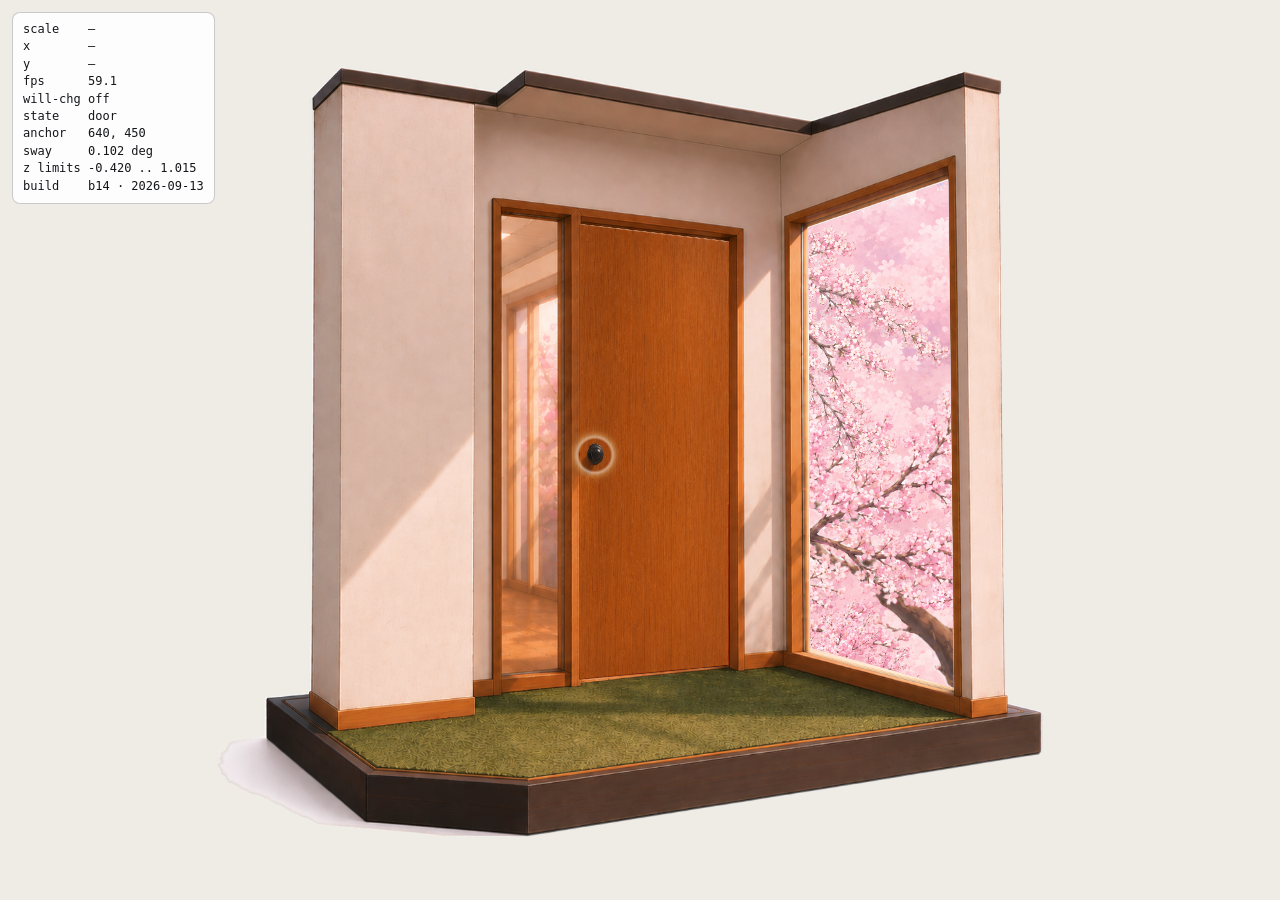
==== commit 4b9c109e: "Publish diorama prototype" ====
--- a/index.html
+++ b/index.html
@@ -210,18 +210,19 @@
      face (centre 36.4%/32.3% of the art, radius ~24% of its width) */
   .clock-hand {
     position: absolute;
-    left: 20.9%;                    /* painted clock's face on the desk plate */
+    left: 17.35%;                   /* face centre, read off the art by eye */
     translate: -50% 0;
-    background: #4a3b2a;
+    background: #2e251c;
     transform-origin: 50% 100%;
     border-radius: 45%;
     pointer-events: none;
   }
-  .clock-hand--h { width: 0.42%; top: 5.17%; height: 1.03%; }
-  .clock-hand--m { width: 0.32%; top: 4.7%; height: 1.51%; }
+  .clock-hand--h { width: 0.6%; top: 9.14%; height: 1.4%; }
+  .clock-hand--m { width: 0.42%; top: 8.54%; height: 2.0%; }
+  .clock-hand--s { width: 0.2%; top: 8.32%; height: 2.22%; background: #8a3226; }
   .clock-cap {
-    left: 20.9%; top: 6.21%;
-    width: 0.7%; aspect-ratio: 1;
+    left: 17.35%; top: 10.54%;
+    width: 0.8%; aspect-ratio: 1;
     translate: -50% -50%;
     border-radius: 50%;
     background: #6a5230;
@@ -229,8 +230,8 @@
   .lamp-zone {
     position: absolute;
     pointer-events: auto;               /* the .depth wrapper is pointer-transparent */
-    left: 24.5%; top: 1.19%;
-    width: 10%; height: 11.94%;
+    left: 23%; top: 0.3%;
+    width: 12%; height: 10.5%;
     background: transparent;
     border: 0; padding: 0;
     border-radius: 50%;
@@ -243,8 +244,8 @@
      decorative bar drew a SECOND string beside the painted one. */
   .lamp-string {
     position: absolute;
-    left: 30.24%; top: 6.63%;
-    width: 2.30%; height: auto;
+    left: 39.77%; top: 10.01%;
+    width: 3.66%; height: auto;
     transform-origin: 50% 4%;
     pointer-events: none;
     -webkit-user-drag: none;
@@ -300,7 +301,7 @@
   }
   .mug-steam {
     position: absolute;
-    top: 34.6%;                      /* just above the painted mug's rim */
+    top: 41.2%;                      /* just above the painted mug's rim */
     width: 1.6%; height: 4%;
     border-radius: 50%;
     background: radial-gradient(ellipse, rgb(255 255 250 / .40) 0%, rgb(255 255 250 / 0) 65%);
@@ -316,8 +317,8 @@
   }
   .lamp-pool {
     position: absolute;
-    left: 29.5%; top: 13.5%;
-    width: 30%; height: 12.7%;
+    left: 29%; top: 12.5%;
+    width: 30%; height: 10.5%;
     translate: -50% -50%;
     border-radius: 50%;
     background: radial-gradient(ellipse, rgb(255 208 130 / .5) 0%, rgb(255 190 110 / .22) 45%, rgb(255 180 90 / 0) 72%);
@@ -1493,9 +1494,13 @@
      ten still objects in a single coherent perspective and light. The chair,
      jelly, sticky note and clock hands stay live. Fit solved so the bench's
      world length and centre match the old desk exactly — nothing else moved. */
+  /* P5b (tablelonglegs): the owner's regeneration with full-length legs —
+     no synthesized shafts anywhere. Fit anchored to the FLOOR LINE (plate
+     bottom = the old desk's foot line, world y 844.2) with the bench centred
+     where the room expects it; chair and jelly follow via deskPoint. */
   src: 'assets/derived/desk-scene.png',
-  w: 1389, h: 1206,   /* +246: legs extended to the room's floor line */
-  fitX: 435.6, fitY: 425.9, fitScale: 0.3468,
+  w: 1202, h: 949,
+  fitX: 452.8, fitY: 524.2, fitScale: 0.3372,
   z: 130,
   /* The desktop's top face, read off the desk asset's own alpha: the extreme
      points of the wood mask in each of the four diagonal directions, which for
@@ -1505,10 +1510,10 @@
        along = L -> N, the length of the bench, left end to right end
        depth = L -> T, front edge to back edge
      Anything that sits on the desk is placed as (u along, v across). */
-  faceL: [4, 225],
-  faceAlong: [1034, 734],
-  faceDepth: [308, -166],
-  vertPx: 280,                              // work surface (front edge, y=168) to leg foot, at x = 70
+  faceL: [3, 198],
+  faceAlong: [1153, 611],
+  faceDepth: [296, -183],
+  vertPx: 288,                              // work surface (front edge, y=168) to leg foot, at x = 70
   heightCm: 73
 };
 const SRC_TO_STAGE = DESK.fitScale;
@@ -3375,7 +3380,7 @@
    ══════════════════════════════════════════════════════════════════════ */
 let hudDue = 0;
 
-const BUILD = 'b12 · 2026-09-11';
+const BUILD = 'b14 · 2026-09-13';
 document.title += '  [' + BUILD + ']';
 console.info('diorama build', BUILD);
 function updateHud(now) {
@@ -3539,16 +3544,19 @@
     return d2;
   };
   const hh = mk('clock-hand clock-hand--h'), mh = mk('clock-hand clock-hand--m');
+  const sh2 = mk('clock-hand clock-hand--s');
   mk('clock-hand clock-cap');
   const setIST = function () {
     const now = new Date();
     const ist = new Date(now.getTime() + (now.getTimezoneOffset() + 330) * 60000);
-    const mm = ist.getMinutes() + ist.getSeconds() / 60;
+    const sec = ist.getSeconds();
+    const mm = ist.getMinutes() + sec / 60;
     const h2 = (ist.getHours() % 12) + mm / 60;
     hh.style.transform = 'rotate(' + (h2 * 30).toFixed(1) + 'deg)';
     mh.style.transform = 'rotate(' + (mm * 6).toFixed(1) + 'deg)';
+    sh2.style.transform = 'rotate(' + (sec * 6) + 'deg)';
   };
-  setIST(); setInterval(setIST, 20000);
+  setIST(); setInterval(setIST, 1000);   // the ticking second hand IS the proof
 
   const zone = document.createElement('button');
   zone.type = 'button';
@@ -3557,7 +3565,7 @@
   zone.setAttribute('data-nodrag', '');
   /* soft contact shadows under the three visible feet — grounds the
      extended legs on the carpet */
-  [[6.4, 61.6], [77.0, 98.9], [94.7, 92.7]].forEach(function (pt) {
+  [[5.8, 57.7], [75.7, 99.2], [94.7, 87.3]].forEach(function (pt) {
     const sh = document.createElement('div');
     sh.className = 'leg-shadow';
     sh.style.left = pt[0] + '%';
@@ -3567,7 +3575,7 @@
   for (let w = 0; w < 2; w++) {
     const wisp = document.createElement('div');
     wisp.className = 'mug-steam';
-    wisp.style.left = (83.1 + w * 1.5) + '%';
+    wisp.style.left = (84.4 + w * 1.5) + '%';
     wisp.style.animationDelay = (w * 1.7) + 's';
     deskBox.appendChild(wisp);
   }
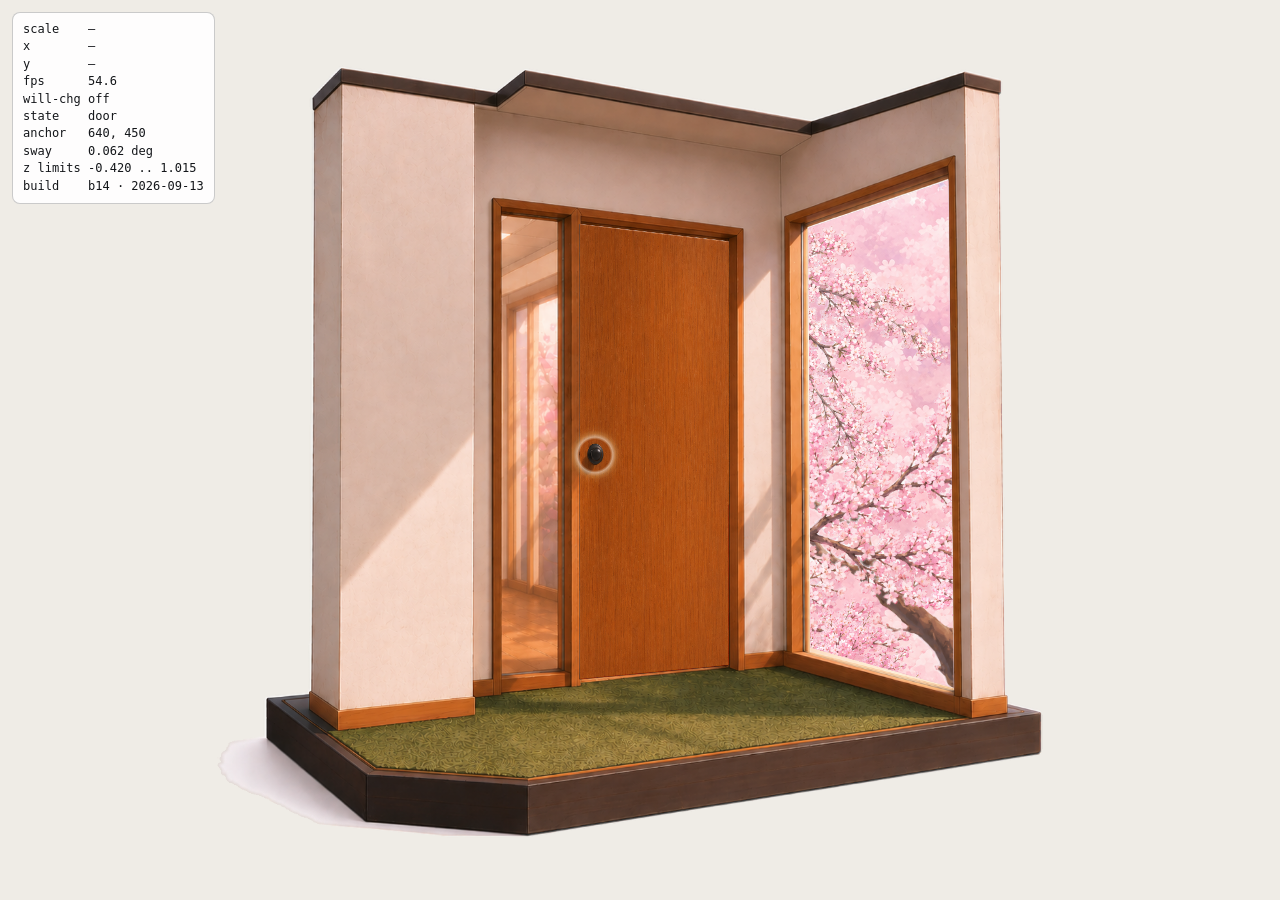
==== commit 334a844d: "Publish The Study from eb304b3" ====
--- a/index.html
+++ b/index.html
@@ -3548,10 +3548,10 @@
   mk('clock-hand clock-cap');
   const setIST = function () {
     const now = new Date();
-    const ist = new Date(now.getTime() + (now.getTimezoneOffset() + 330) * 60000);
-    const sec = ist.getSeconds();
-    const mm = ist.getMinutes() + sec / 60;
-    const h2 = (ist.getHours() % 12) + mm / 60;
+    const ist = new Date(now.getTime() + 330 * 60000);
+    const sec = ist.getUTCSeconds();
+    const mm = ist.getUTCMinutes() + sec / 60;
+    const h2 = (ist.getUTCHours() % 12) + mm / 60;
     hh.style.transform = 'rotate(' + (h2 * 30).toFixed(1) + 'deg)';
     mh.style.transform = 'rotate(' + (mm * 6).toFixed(1) + 'deg)';
     sh2.style.transform = 'rotate(' + (sec * 6) + 'deg)';
